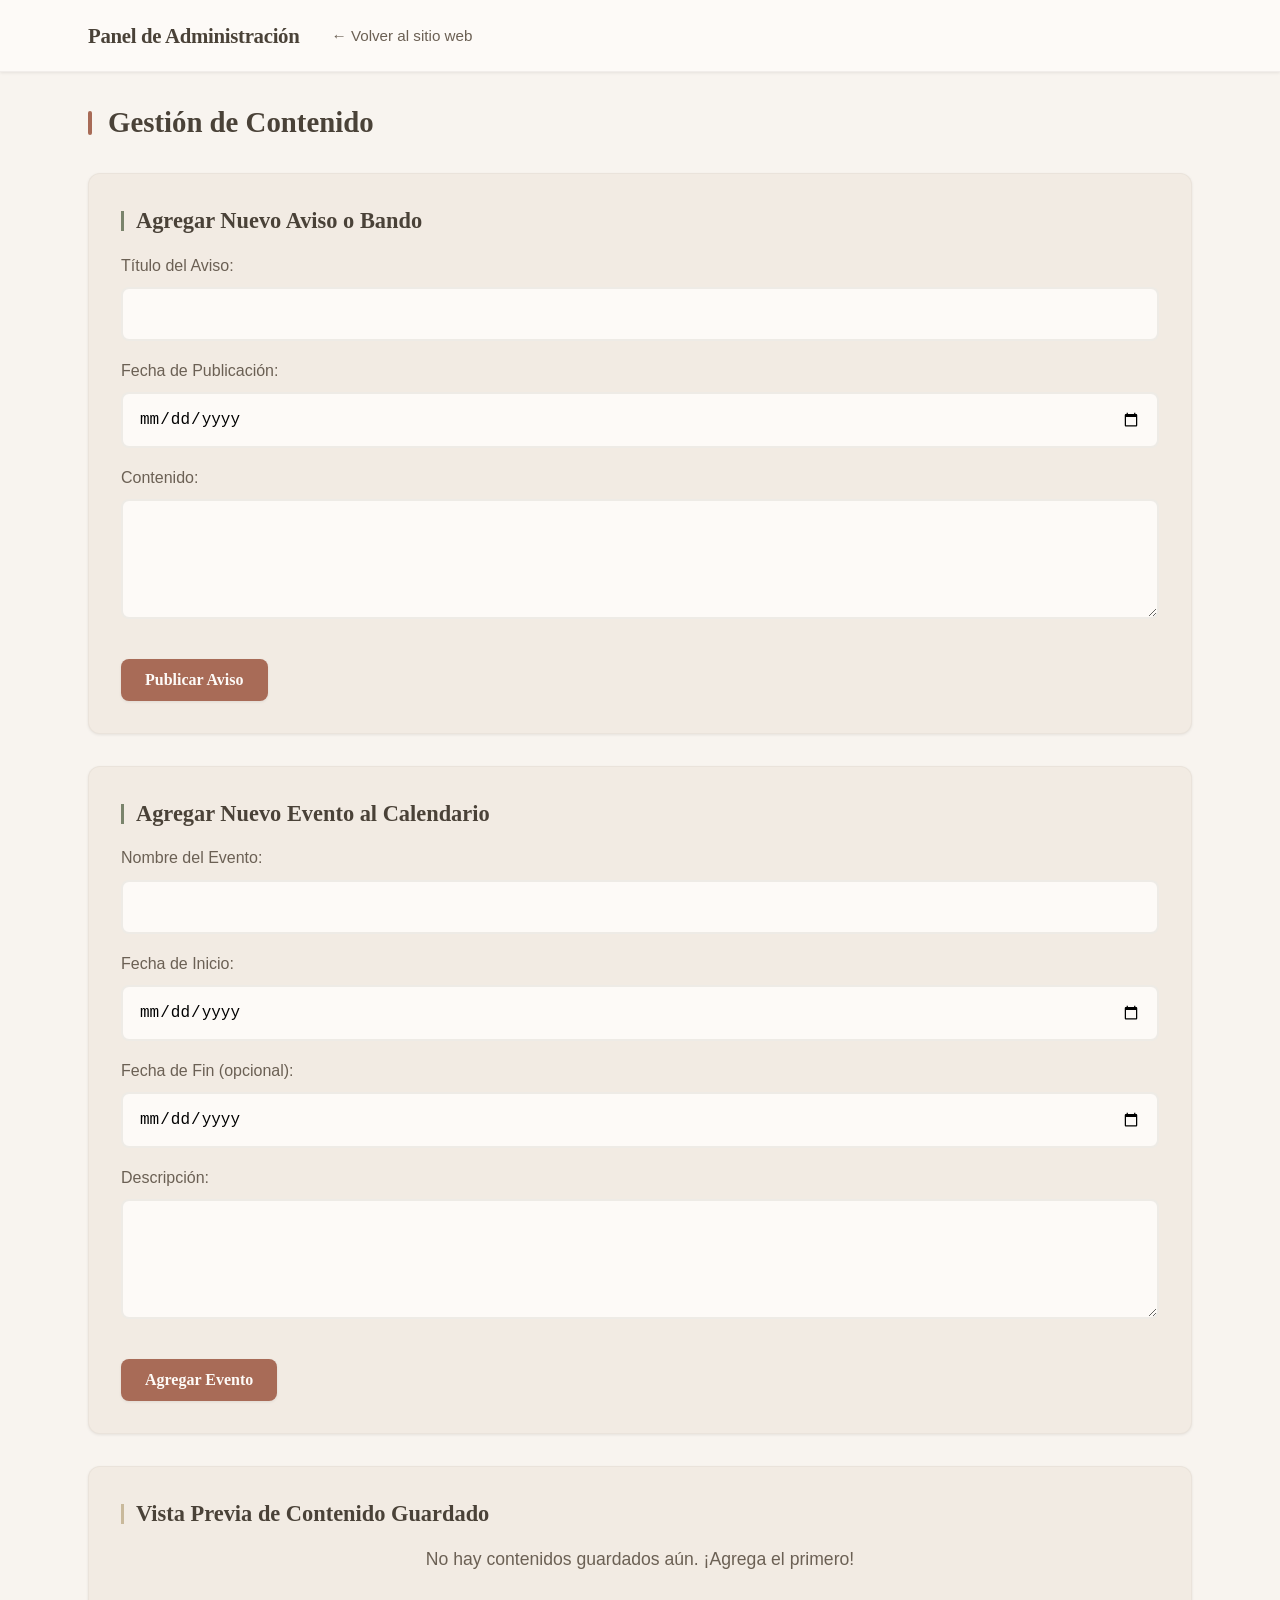
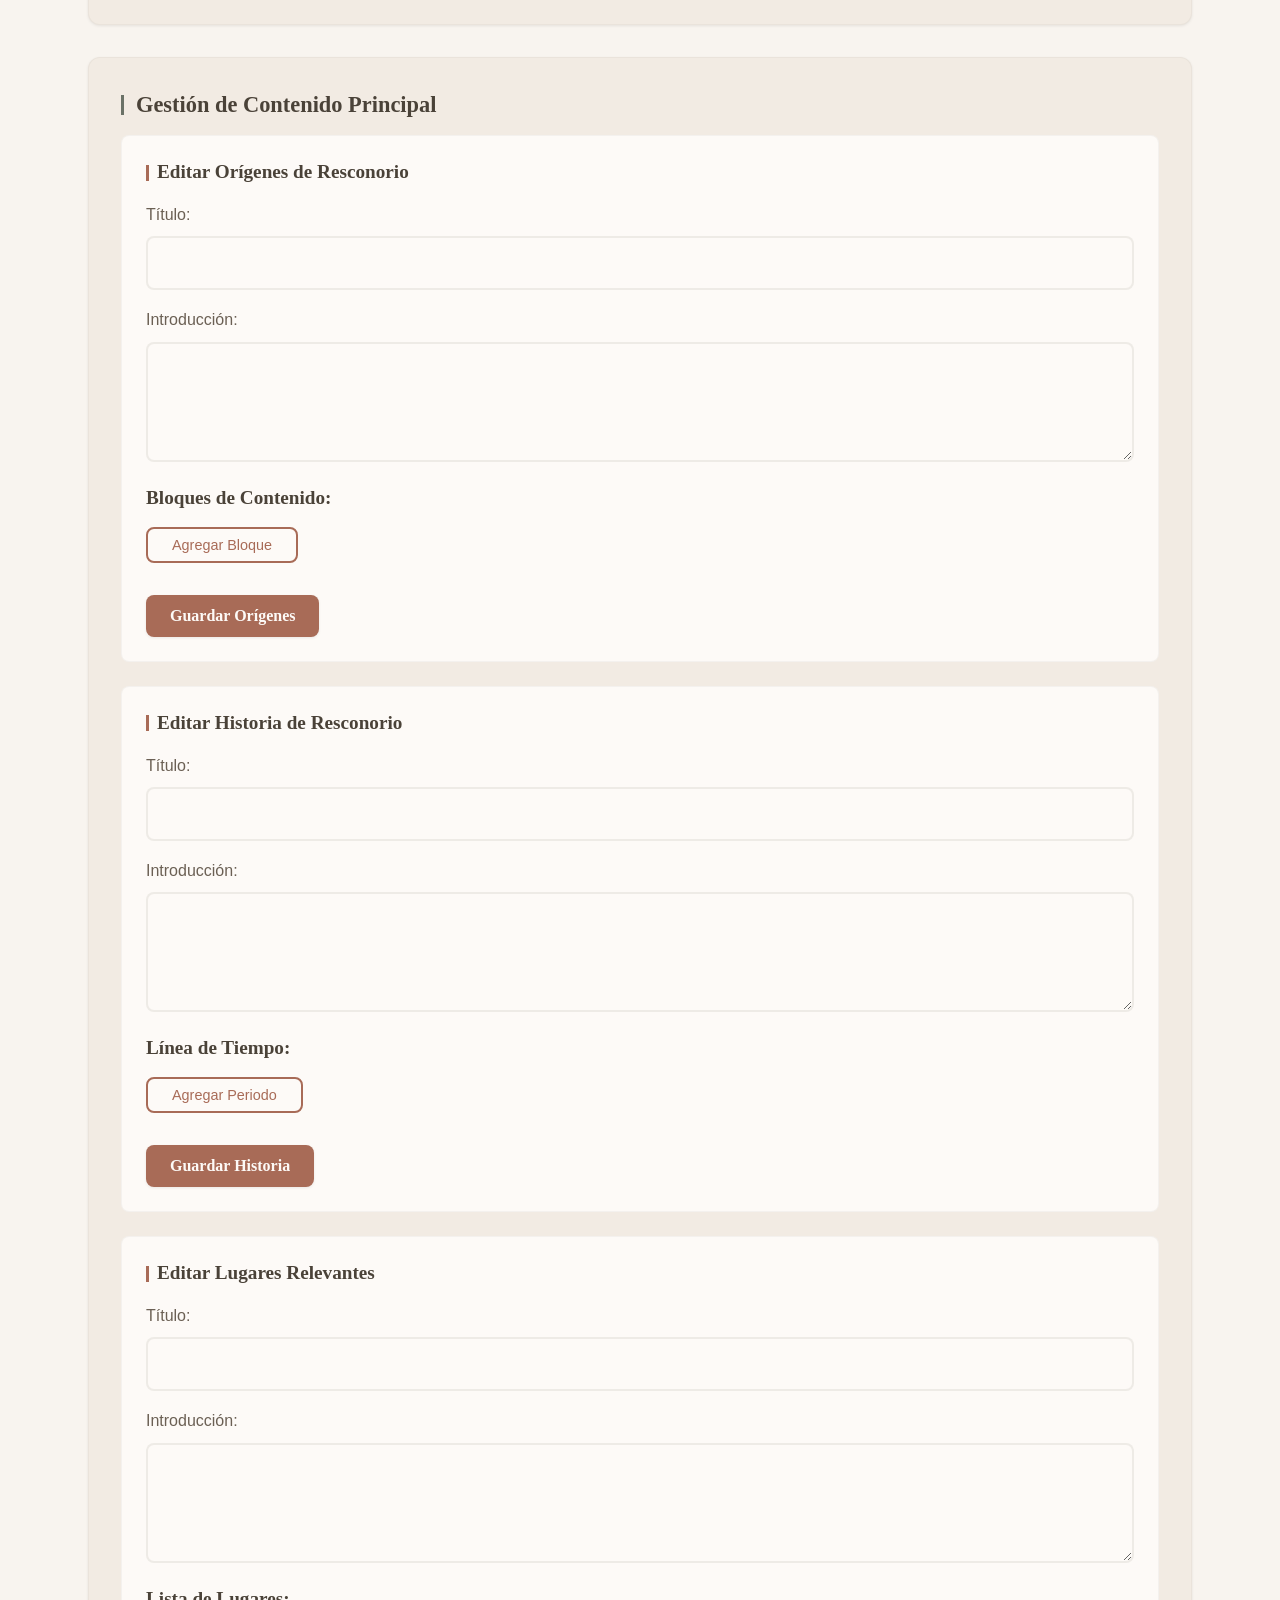
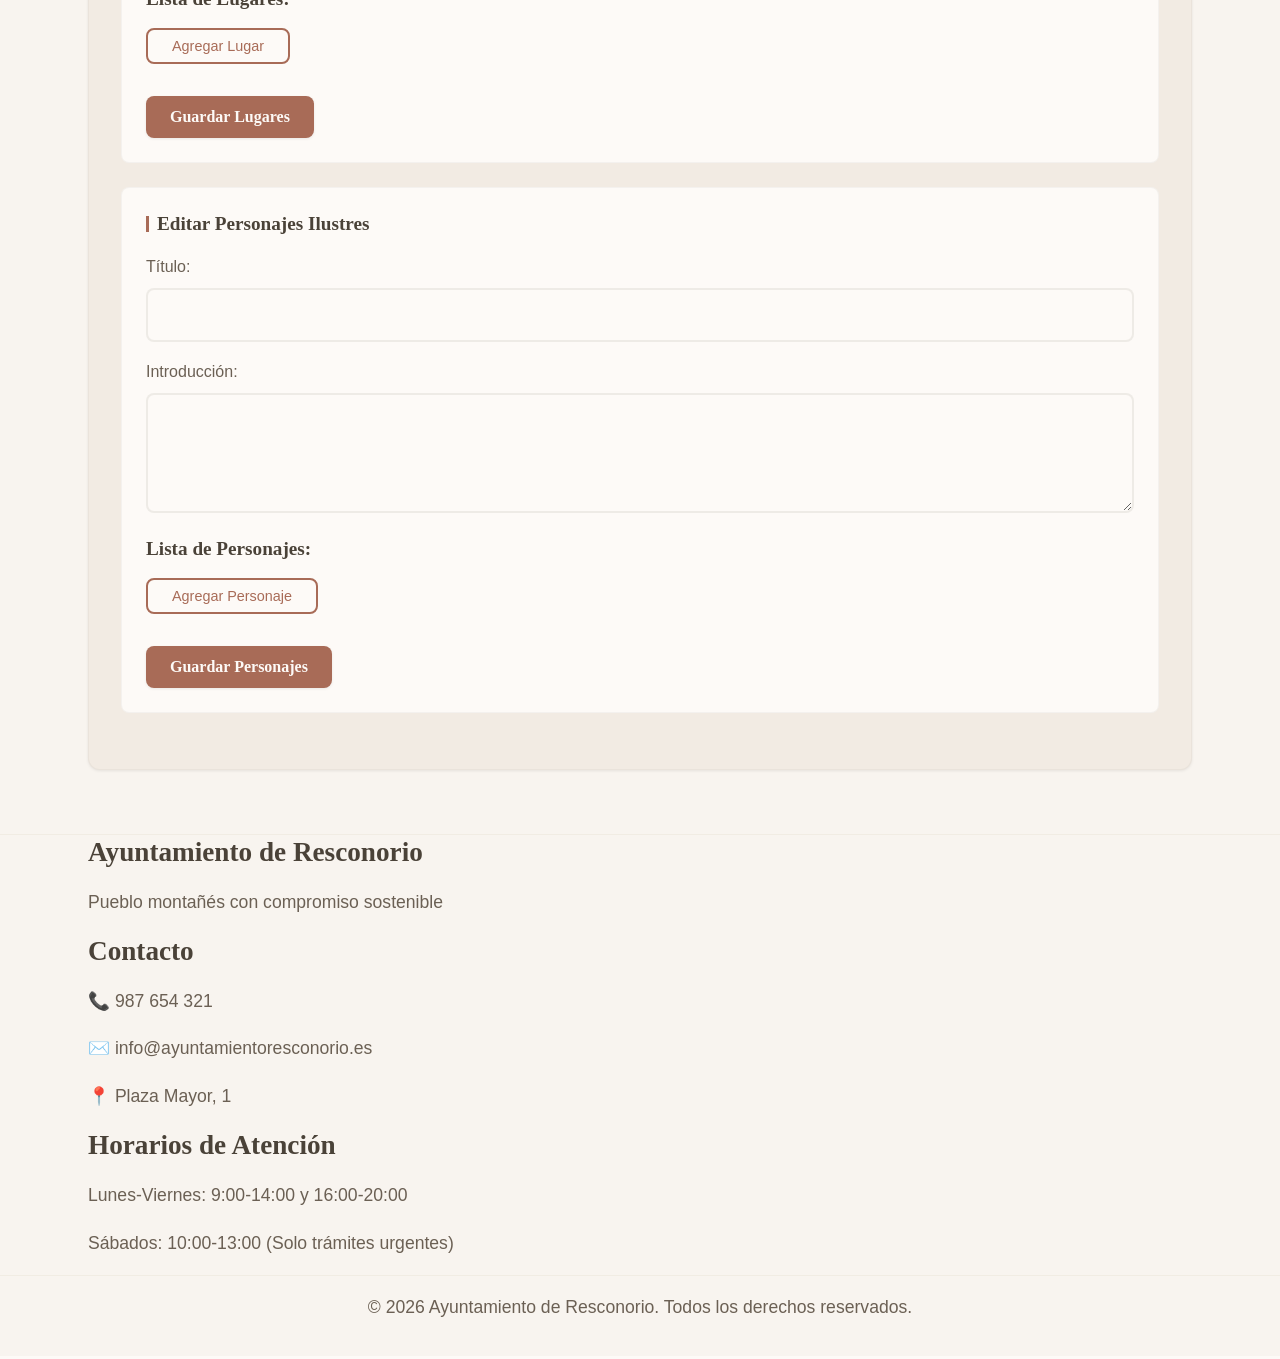
==== admin.html @ 22d9c822 "Initial commit: Resconorio Ayuntamiento website" ====
<!DOCTYPE html>
<html lang="es">
<head>
    <meta charset="UTF-8">
    <meta name="viewport" content="width=device-width, initial-scale=1.0">
    <title>Panel de Administración - Ayuntamiento de Resconorio</title>
    <link rel="stylesheet" href="style.css">
</head>
<body>
    <!-- Header -->
    <header class="site-header">
        <div class="container header-inner">
            <div class="logo">
                <h1>Panel de Administración</h1>
            </div>
            <button class="nav-toggle" aria-label="Abrir menú de navegación" aria-controls="main-nav" aria-expanded="false">
                <span></span>
                <span></span>
                <span></span>
            </button>
            <nav class="main-nav" id="main-nav">
                <ul>
                    <li><a href="index.html">← Volver al sitio web</a></li>
                </ul>
            </nav>
        </div>
    </header>

    <!-- Main Content -->
    <main class="admin-main">
        <div class="container">
            <h2 class="section-title mb-8">Gestión de Contenido</h2>

            <!-- Add Notice Form -->
            <section class="form-section mb-8">
                <h3 class="mb-4">Agregar Nuevo Aviso o Bando</h3>
                <form id="avisoForm" class="space-y-4">
                    <div class="input-group">
                        <label for="avisoTitulo" class="block mb-2 font-medium text-gray-700">Título del Aviso:</label>
                        <input type="text" id="avisoTitulo" name="titulo" required
                               class="w-full px-4 py-2 border border-gray-300 rounded-md focus:outline-none focus:ring-2 focus:ring-primary focus:border-transparent transition-all">
                    </div>
                    <div class="input-group">
                        <label for="avisoFecha" class="block mb-2 font-medium text-gray-700">Fecha de Publicación:</label>
                        <input type="date" id="avisoFecha" name="fecha" required
                               class="w-full px-4 py-2 border border-gray-300 rounded-md focus:outline-none focus:ring-2 focus:ring-primary focus:border-transparent transition-all">
                    </div>
                    <div class="input-group">
                        <label for="avisoContenido" class="block mb-2 font-medium text-gray-700">Contenido:</label>
                        <textarea id="avisoContenido" name="contenido" required
                                  class="w-full px-4 py-2 border border-gray-300 rounded-md focus:outline-none focus:ring-2 focus:ring-primary focus:border-transparent transition-all min-h-[200px] resize-y"></textarea>
                    </div>
                    <button type="submit" class="btn-primary w-full mt-2">Publicar Aviso</button>
                </form>
            </section>

            <!-- Add Event Form -->
            <section class="form-section mb-8">
                <h3 class="mb-4">Agregar Nuevo Evento al Calendario</h3>
                <form id="eventoForm" class="space-y-4">
                    <div class="input-group">
                        <label for="eventoTitulo" class="block mb-2 font-medium text-gray-700">Nombre del Evento:</label>
                        <input type="text" id="eventoTitulo" name="titulo" required
                               class="w-full px-4 py-2 border border-gray-300 rounded-md focus:outline-none focus:ring-2 focus:ring-primary focus:border-transparent transition-all">
                    </div>
                    <div class="grid grid-cols-1 md:grid-cols-2 gap-4">
                        <div class="input-group">
                            <label for="eventoFechaInicio" class="block mb-2 font-medium text-gray-700">Fecha de Inicio:</label>
                            <input type="date" id="eventoFechaInicio" name="fechaInicio" required
                                   class="w-full px-4 py-2 border border-gray-300 rounded-md focus:outline-none focus:ring-2 focus:ring-primary focus:border-transparent transition-all">
                        </div>
                        <div class="input-group">
                            <label for="eventoFechaFin" class="block mb-2 font-medium text-gray-700">Fecha de Fin (opcional):</label>
                            <input type="date" id="eventoFechaFin" name="fechaFin"
                                   class="w-full px-4 py-2 border border-gray-300 rounded-md focus:outline-none focus:ring-2 focus:ring-primary focus:border-transparent transition-all">
                        </div>
                    </div>
                    <div class="input-group">
                        <label for="eventoDescripcion" class="block mb-2 font-medium text-gray-700">Descripción:</label>
                        <textarea id="eventoDescripcion" name="descripcion" required
                                  class="w-full px-4 py-2 border border-gray-300 rounded-md focus:outline-none focus:ring-2 focus:ring-primary focus:border-transparent transition-all min-h-[200px] resize-y"></textarea>
                    </div>
                    <button type="submit" class="btn-primary w-full mt-2">Agregar Evento</button>
                </form>
            </section>

            <!-- Preview Section -->
            <section class="preview-section mb-8">
                <h3 class="mb-4">Vista Previa de Contenido Guardado</h3>
                <div id="preview" class="space-y-4">
                    <p id="emptyState" class="text-center text-gray-500 py-8">No hay contenidos guardados aún. ¡Agrega el primero!</p>
                </div>
            </section>

            <!-- Content Management Sections -->
            <section id="content-management" class="mb-8">
                <h3 class="mb-4">Gestión de Contenido Principal</h3>
                <div class="content-management-section">

                    <!-- Orígenes Section -->
                    <div class="content-subsection space-y-4">
                        <h4 class="font-medium mb-2">Editar Orígenes de Resconorio</h4>
                        <form id="origenesForm" class="space-y-4">
                            <div class="input-group">
                                <label for="origenesTitle" class="block mb-2 font-medium text-gray-700">Título:</label>
                                <input type="text" id="origenesTitle" name="title" required
                                       class="w-full px-4 py-2 border border-gray-300 rounded-md focus:outline-none focus:ring-2 focus:ring-primary focus:border-transparent transition-all">
                            </div>
                            <div class="input-group">
                                <label for="origenesIntro" class="block mb-2 font-medium text-gray-700">Introducción:</label>
                                <textarea id="origenesIntro" name="intro" required
                                          class="w-full px-4 py-2 border border-gray-300 rounded-md focus:outline-none focus:ring-2 focus:ring-primary focus:border-transparent transition-all min-h-[150px] resize-y"></textarea>
                            </div>
                            <div id="origenesBlocks">
                                <div class="mb-4">
                                    <h5 class="font-semibold mb-2">Bloques de Contenido:</h5>
                                    <div id="origenesBlocksContainer" class="space-y-3 border-t pt-3">
                                        <!-- Bloques se agregarán dinámicamente -->
                                    </div>
                                    <button type="button" onclick="addOrigenesBlock()" class="btn-outline px-3 py-1 text-sm">Agregar Bloque</button>
                                </div>
                            </div>
                            <button type="submit" class="btn-primary w-full mt-4">Guardar Orígenes</button>
                        </form>
                    </div>

                    <!-- Historia Section -->
                    <div class="content-subsection space-y-4 mt-8">
                        <h4 class="font-medium mb-2">Editar Historia de Resconorio</h4>
                        <form id="historiaForm" class="space-y-4">
                            <div class="input-group">
                                <label for="historiaTitle" class="block mb-2 font-medium text-gray-700">Título:</label>
                                <input type="text" id="historiaTitle" name="title" required
                                       class="w-full px-4 py-2 border border-gray-300 rounded-md focus:outline-none focus:ring-2 focus:ring-primary focus:border-transparent transition-all">
                            </div>
                            <div class="input-group">
                                <label for="historiaIntro" class="block mb-2 font-medium text-gray-700">Introducción:</label>
                                <textarea id="historiaIntro" name="intro" required
                                          class="w-full px-4 py-2 border border-gray-300 rounded-md focus:outline-none focus:ring-2 focus:ring-primary focus:border-transparent transition-all min-h-[150px] resize-y"></textarea>
                            </div>
                            <div id="historiaTimeline">
                                <div class="mb-4">
                                    <h5 class="font-semibold mb-2">Línea de Tiempo:</h5>
                                    <div id="historiaTimelineContainer" class="space-y-3 border-t pt-3">
                                        <!-- Elementos de tiempo se agregarán dinámicamente -->
                                    </div>
                                    <button type="button" onclick="addHistoriaPeriod()" class="btn-outline px-3 py-1 text-sm">Agregar Periodo</button>
                                </div>
                            </div>
                            <button type="submit" class="btn-primary w-full mt-4">Guardar Historia</button>
                        </form>
                    </div>

                    <!-- Lugares Section -->
                    <div class="content-subsection space-y-4 mt-8">
                        <h4 class="font-medium mb-2">Editar Lugares Relevantes</h4>
                        <form id="lugaresForm" class="space-y-4">
                            <div class="input-group">
                                <label for="lugaresTitle" class="block mb-2 font-medium text-gray-700">Título:</label>
                                <input type="text" id="lugaresTitle" name="title" required
                                       class="w-full px-4 py-2 border border-gray-300 rounded-md focus:outline-none focus:ring-2 focus:ring-primary focus:border-transparent transition-all">
                            </div>
                            <div class="input-group">
                                <label for="lugaresIntro" class="block mb-2 font-medium text-gray-700">Introducción:</label>
                                <textarea id="lugaresIntro" name="intro" required
                                          class="w-full px-4 py-2 border border-gray-300 rounded-md focus:outline-none focus:ring-2 focus:ring-primary focus:border-transparent transition-all min-h-[150px] resize-y"></textarea>
                            </div>
                            <div id="lugaresList">
                                <div class="mb-4">
                                    <h5 class="font-semibold mb-2">Lista de Lugares:</h5>
                                    <div id="lugaresListContainer" class="space-y-3 border-t pt-3">
                                        <!-- Lugares se agregarán dinámicamente -->
                                    </div>
                                    <button type="button" onclick="addLugar()" class="btn-outline px-3 py-1 text-sm">Agregar Lugar</button>
                                </div>
                            </div>
                            <button type="submit" class="btn-primary w-full mt-4">Guardar Lugares</button>
                        </form>
                    </div>

                    <!-- Personajes Section -->
                    <div class="content-subsection space-y-4 mt-8">
                        <h4 class="font-medium mb-2">Editar Personajes Ilustres</h4>
                        <form id="personajesForm" class="space-y-4">
                            <div class="input-group">
                                <label for="personajesTitle" class="block mb-2 font-medium text-gray-700">Título:</label>
                                <input type="text" id="personajesTitle" name="title" required
                                       class="w-full px-4 py-2 border border-gray-300 rounded-md focus:outline-none focus:ring-2 focus:ring-primary focus:border-transparent transition-all">
                            </div>
                            <div class="input-group">
                                <label for="personajesIntro" class="block mb-2 font-medium text-gray-700">Introducción:</label>
                                <textarea id="personajesIntro" name="intro" required
                                          class="w-full px-4 py-2 border border-gray-300 rounded-md focus:outline-none focus:ring-2 focus:ring-primary focus:border-transparent transition-all min-h-[100px] resize-y"></textarea>
                            </div>
                            <div id="personajesList">
                                <div class="mb-4">
                                    <h5 class="font-semibold mb-2">Lista de Personajes:</h5>
                                    <div id="personajesListContainer" class="space-y-3 border-t pt-3">
                                        <!-- Personajes se agregarán dinámicamente -->
                                    </div>
                                    <button type="button" onclick="addPersonaje()" class="btn-outline px-3 py-1 text-sm">Agregar Personaje</button>
                            </div>
                        </div>
                        <button type="submit" class="btn-primary w-full mt-4">Guardar Personajes</button>
                    </form>
                </div>
            </div>
        </section>
        </div>
    </main>

    <!-- Footer -->
    <footer class="site-footer">
        <div class="container footer-content">
            <div class="footer-section">
                <h3>Ayuntamiento de Resconorio</h3>
                <p>Pueblo montañés con compromiso sostenible</p>
            </div>
            <div class="footer-section">
                <h3>Contacto</h3>
                <p>📞 987 654 321</p>
                <p>✉️ info@ayuntamientoresconorio.es</p>
                <p>📍 Plaza Mayor, 1</p>
            </div>
            <div class="footer-section">
                <h3>Horarios de Atención</h3>
                <p>Lunes-Viernes: 9:00-14:00 y 16:00-20:00</p>
                <p>Sábados: 10:00-13:00 (Solo trámites urgentes)</p>
            </div>
        </div>
        <div class="footer-bottom">
            <p>&copy; 2026 Ayuntamiento de Resconorio. Todos los derechos reservados.</p>
        </div>
    </footer>

    <script>
        // Mobile navigation toggle
        document.addEventListener('DOMContentLoaded', function() {
            const navToggle = document.querySelector('.nav-toggle');
            const mainNav = document.getElementById('main-nav');

            navToggle.addEventListener('click', function() {
                const isExpanded = navToggle.getAttribute('aria-expanded') === 'true';
                navToggle.setAttribute('aria-expanded', !isExpanded);
                mainNav.classList.toggle('open');
            });

            // Close mobile menu when clicking a link
            const navLinks = document.querySelectorAll('.main-nav li a');
            navLinks.forEach(link => {
                link.addEventListener('click', function() {
                    if (window.innerWidth <= 768) {
                        navToggle.setAttribute('aria-expanded', 'false');
                        mainNav.classList.remove('open');
                    }
                });
            });
        });

        // Storage keys
        const AVISOS_KEY = 'resconorio_avisos';
        const EVENTOS_KEY = 'resconorio_eventos';

        // Load data from localStorage on page load
        document.addEventListener('DOMContentLoaded', function() {
            loadAvisos();
            loadEventos();
        });

        // Avisos Form Submission
        document.getElementById('avisoForm').addEventListener('submit', function(e) {
            e.preventDefault();
            const titulo = document.getElementById('avisoTitulo').value.trim();
            const fecha = document.getElementById('avisoFecha').value;
            const contenido = document.getElementById('avisoContenido').value.trim();

            if (!titulo || !fecha || !contenido) {
                alert('Por favor, complete todos los campos');
                return;
            }

            const avisos = JSON.parse(localStorage.getItem(AVISOS_KEY) || '[]');
            const nuevoAviso = {
                id: Date.now(),
                titulo: titulo,
                fecha: fecha,
                contenido: contenido
            };

            avisos.push(nuevoAviso);
            localStorage.setItem(AVISOS_KEY, JSON.stringify(avisos));

            // Reset form and update preview
            this.reset();
            loadAvisos();
            showSuccess('Aviso publicado correctamente');
        });

        // Eventos Form Submission
        document.getElementById('eventoForm').addEventListener('submit', function(e) {
            e.preventDefault();
            const titulo = document.getElementById('eventoTitulo').value.trim();
            const fechaInicio = document.getElementById('eventoFechaInicio').value;
            const fechaFin = document.getElementById('eventoFechaFin').value;
            const descripcion = document.getElementById('eventoDescripcion').value.trim();

            if (!titulo || !fechaInicio || !descripcion) {
                alert('Por favor, complete los campos obligatorios');
                return;
            }

            const eventos = JSON.parse(localStorage.getItem(EVENTOS_KEY) || '[]');
            const nuevoEvento = {
                id: Date.now(),
                titulo: titulo,
                fechaInicio: fechaInicio,
                fechaFin: fechaFin || null,
                descripcion: descripcion
            };

            eventos.push(nuevoEvento);
            localStorage.setItem(EVENTOS_KEY, JSON.stringify(eventos));

            // Reset form and update preview
            this.reset();
            loadEventos();
            showSuccess('Evento agregado correctamente');
        });

        // Load and display avisos
        function loadAvisos() {
            const avisos = JSON.parse(localStorage.getItem(AVISOS_KEY) || '[]');
            const previewDiv = document.getElementById('preview');

            // Clear existing avisos section (but keep events)
            const existingAvisos = previewDiv.querySelectorAll('.aviso-section');
            existingAvisos.forEach(el => el.remove());

            if (avisos.length === 0) {
                const emptyState = previewDiv.querySelector('#emptyState');
                if (emptyState) emptyState.style.display = 'block';
                return;
            }

            // Hide empty state if there are avisos
            const emptyState = previewDiv.querySelector('#emptyState');
            if (emptyState) emptyState.style.display = 'none';

            // Create avisos section if it doesn't exist
            let avisoSection = previewDiv.querySelector('.aviso-section');
            if (!avisoSection) {
                avisoSection = document.createElement('div');
                avisoSection.className = 'aviso-section';
                avisoSection.innerHTML = '<h3 class="mb-4">Avisos Municipales</h3>';
                previewDiv.insertBefore(avisoSection, previewDiv.firstChild);
            }

            // Add each aviso
            avisos.forEach(aviso => {
                const avisoElement = document.createElement('div');
                avisoElement.className = 'aviso-card p-4 border rounded-lg mb-4';
                avisoElement.innerHTML = `
                    <h4 class="font-semibold mb-2">${aviso.titulo}</h4>
                    <p class="text-sm text-gray-500 mb-2"><em>${new Date(aviso.fecha).toLocaleDateString('es-ES')}</em></p>
                    <p class="text-gray-700 mb-3">${aviso.contenido}</p>
                    <button class="btn-outline px-3 py-1 text-sm" onclick="deleteAviso(${aviso.id})">Eliminar</button>
                `;
                avisoSection.appendChild(avisoElement);
            });
        }

        // Load and display eventos
        function loadEventos() {
            const eventos = JSON.parse(localStorage.getItem(EVENTOS_KEY) || '[]');
            const previewDiv = document.getElementById('preview');

            // Clear existing eventos section (but keep avisos)
            const existingEventos = previewDiv.querySelectorAll('.evento-section');
            existingEventos.forEach(el => el.remove());

            if (eventos.length === 0) {
                // Only show empty state if no avisos either
                const avisos = JSON.parse(localStorage.getItem(AVISOS_KEY) || '[]');
                if (avisos.length === 0) {
                    const emptyState = previewDiv.querySelector('#emptyState');
                    if (emptyState) emptyState.style.display = 'block';
                }
                return;
            }

            // Hide empty state if there are eventos
            const emptyState = previewDiv.querySelector('#emptyState');
            if (emptyState) emptyState.style.display = 'none';

            // Create eventos section
            let eventoSection = previewDiv.querySelector('.evento-section');
            if (!eventoSection) {
                eventoSection = document.createElement('div');
                eventoSection.className = 'evento-section';
                eventoSection.innerHTML = '<h3 class="mb-4">Eventos del Calendario</h3>';
                previewDiv.appendChild(eventoSection);
            }

            // Add each evento
            eventos.forEach(evento => {
                const fechaFinTexto = evento.fechaFin
                    ? ` al ${new Date(evento.fechaFin).toLocaleDateString('es-ES')}`
                    : '';
                const fechaInicioTexto = new Date(evento.fechaInicio).toLocaleDateString('es-ES');

                const eventoElement = document.createElement('div');
                eventoElement.className = 'evento-card p-4 border rounded-lg mb-4';
                eventoElement.innerHTML = `
                    <h4 class="font-semibold mb-2">${evento.titulo}</h4>
                    <p class="text-sm text-gray-500 mb-2"><strong>Fecha:</strong> ${fechaInicioTexto}${fechaFinTexto}</p>
                    <p class="text-gray-700 mb-3">${evento.descripcion}</p>
                    <button class="btn-outline px-3 py-1 text-sm" onclick="deleteEvento(${evento.id})">Eliminar</button>
                `;
                eventoSection.appendChild(eventoElement);
            });
        }

        // Delete functions
        window.deleteAviso = function(id) {
            if (!confirm('¿Está seguro de eliminar este aviso?')) return;
            const avisos = JSON.parse(localStorage.getItem(AVISOS_KEY) || '[]');
            const filtered = avisos.filter(aviso => aviso.id !== id);
            localStorage.setItem(AVISOS_KEY, JSON.stringify(filtered));
            loadAvisos();
            showSuccess('Aviso eliminado');
        };

        window.deleteEvento = function(id) {
            if (!confirm('¿Está seguro de eliminar este evento?')) return;
            const eventos = JSON.parse(localStorage.getItem(EVENTOS_KEY) || '[]');
            const filtered = eventos.filter(evento => evento.id !== id);
            localStorage.setItem(EVENTOS_KEY, JSON.stringify(filtered));
            loadEventos();
            showSuccess('Evento eliminado');
        };

        // Show success message
        function showSuccess(message) {
            // Remove any existing success message
            const existingMsg = document.querySelector('.success-message');
            if (existingMsg) existingMsg.remove();

            const successMsg = document.createElement('div');
            successMsg.className = 'success-message px-4 py-2 mb-4 rounded-lg';
            successMsg.textContent = message;
            successMsg.style.backgroundColor = '#10b981'; // success color
            successMsg.style.color = 'white';

            document.querySelector('.admin-main .container').insertBefore(successMsg, document.querySelector('.admin-main .container').firstChild);

            // Fade in
            requestAnimationFrame(() => {
                successMsg.style.opacity = '1';
            });

            // Remove after 3 seconds
            setTimeout(() => {
                successMsg.style.opacity = '0';
                setTimeout(() => {
                    if (successMsg.parentNode) {
                        successMsg.parentNode.removeChild(successMsg);
                    }
                }, 300);
            }, 3000);
        }

        // Content Management Functions
        let contentData = {};

        // Load content from db.json on page load
        document.addEventListener('DOMContentLoaded', function() {
            loadAvisos();
            loadEventos();
            loadContentData(); // This now checks localStorage first
            loadContentForms();
        });

        // Load content data - check localStorage first, then fall back to db.json
        async function loadContentData() {
            try {
                // Check localStorage first for saved customizations
                const savedData = localStorage.getItem('resconorio_content');
                if (savedData) {
                    contentData = JSON.parse(savedData);
                    return;
                }

                // If nothing in localStorage, fetch from db.json
                const response = await fetch('db.json');
                contentData = await response.json();
            } catch (error) {
                console.error('Error loading content data:', error);
                // Fallback to default content if both fail
                contentData = {
                    origenes: {
                        title: "Orígenes de Resconorio",
                        intro: "Descubre el nacimiento y los primeros asentamientos que darían origen a nuestro querido pueblo montañés.",
                        blocks: []
                    },
                    historia: {
                        title: "Historia de Resconorio",
                        intro: "Un recorrido por los acontecimientos más significativos que han forjado la identidad de nuestro pueblo a lo largo de los siglos.",
                        timeline: []
                    },
                    lugares: {
                        title: "Lugares Relevantes de Resconorio",
                        intro: "Descubre los sitios más emblemáticos, naturales e históricos que hacen únicos a nuestros paisajes y patrimonio.",
                        places: []
                    },
                    personajes: {
                        title: "Personajes Ilustres de Resconorio",
                        intro: "Conoce a las mujeres y hombres que han dejado huella en Resconorio a través de sus acciones, creaciones o liderazgo.",
                        people: []
                    }
                };
            }
        }

        // Load content into forms
        function loadContentForms() {
            loadOrigenesForm();
            loadHistoriaForm();
            loadLugaresForm();
            loadPersonajesForm();
        }

        // Orígenes Form Functions
        function loadOrigenesForm() {
            const data = contentData.origenes || {};
            document.getElementById('origenesTitle').value = data.title || '';
            document.getElementById('origenesIntro').value = data.intro || '';

            const container = document.getElementById('origenesBlocksContainer');
            container.innerHTML = '';

            (data.blocks || []).forEach((block, index) => {
                addOrigenesBlock(index, block.title, block.content);
            });
        }

        function addOrigenesBlock(index = null, title = '', content = '') {
            const container = document.getElementById('origenesBlocksContainer');
            const blockIndex = index !== null ? index : container.children.length;

            const blockDiv = document.createElement('div');
            blockDiv.className = 'space-y-2 border rounded p-3';
            blockDiv.innerHTML = `
                <div class="flex justify-between items-start">
                    <div>
                        <label for="origenesTitle_${blockIndex}" class="block mb-1 font-medium text-gray-700">Título del Bloque:</label>
                        <input type="text" id="origenesTitle_${blockIndex}" name="origenesTitle[]"
                               class="w-full px-3 py-1 border border-gray-300 rounded-md focus:outline-none focus:ring-2 focus:ring-primary focus:border-transparent">
                    </div>
                    <button type="button" onclick="removeOrigenesBlock(this)" class="text-red-500 hover:text-red-700">×</button>
                </div>
                <div>
                    <label for="origenesContent_${blockIndex}" class="block mb-1 font-medium text-gray-700">Contenido:</label>
                    <textarea id="origenesContent_${blockIndex}" name="origenesContent[]"
                              class="w-full px-3 py-1 border border-gray-300 rounded-md focus:outline-none focus:ring-2 focus:ring-primary focus:border-transparent min-h-[80px] resize-y">${content}</textarea>
                </div>
            `;

            container.appendChild(blockDiv);
        }

        function removeOrigenesBlock(button) {
            button.parentElement.parentElement.remove();
        }

        // Historia Form Functions
        function loadHistoriaForm() {
            const data = contentData.historia || {};
            document.getElementById('historiaTitle').value = data.title || '';
            document.getElementById('historiaIntro').value = data.intro || '';

            const container = document.getElementById('historiaTimelineContainer');
            container.innerHTML = '';

            (data.timeline || []).forEach((period, index) => {
                addHistoriaPeriod(index, period.period, period.content);
            });
        }

        function addHistoriaPeriod(index = null, period = '', content = '') {
            const container = document.getElementById('historiaTimelineContainer');
            const periodIndex = index !== null ? index : container.children.length;

            const periodDiv = document.createElement('div');
            periodDiv.className = 'space-y-2 border rounded p-3';
            periodDiv.innerHTML = `
                <div class="flex justify-between items-start">
                    <div>
                        <label for="historiaPeriod_${periodIndex}" class="block mb-1 font-medium text-gray-700">Periodo:</label>
                        <input type="text" id="historiaPeriod_${periodIndex}" name="historiaPeriod[]"
                               class="w-full px-3 py-1 border border-gray-300 rounded-md focus:outline-none focus:ring-2 focus:ring-primary focus:border-transparent">
                    </div>
                    <button type="button" onclick="removeHistoriaPeriod(this)" class="text-red-500 hover:text-red-700">×</button>
                </div>
                <div>
                    <label for="historiaContent_${periodIndex}" class="block mb-1 font-medium text-gray-700">Contenido:</label>
                    <textarea id="historiaContent_${periodIndex}" name="historiaContent[]"
                              class="w-full px-3 py-1 border border-gray-300 rounded-md focus:outline-none focus:ring-2 focus:ring-primary focus:border-transparent min-h-[80px] resize-y">${content}</textarea>
                </div>
            `;

            container.appendChild(periodDiv);
        }

        function removeHistoriaPeriod(button) {
            button.parentElement.parentElement.remove();
        }

        // Lugares Form Functions
        function loadLugaresForm() {
            const data = contentData.lugares || {};
            document.getElementById('lugaresTitle').value = data.title || '';
            document.getElementById('lugaresIntro').value = data.intro || '';

            const container = document.getElementById('lugaresListContainer');
            container.innerHTML = '';

            (data.places || []).forEach((lugar, index) => {
                addLugar(index, lugar.icon, lugar.title, lugar.description);
            });
        }

        function addLugar(index = null, icon = '', title = '', description = '') {
            const container = document.getElementById('lugaresListContainer');
            const lugarIndex = index !== null ? index : container.children.length;

            const lugarDiv = document.createElement('div');
            lugarDiv.className = 'space-y-2 border rounded p-3';
            lugarDiv.innerHTML = `
                <div class="flex justify-between items-start">
                    <div>
                        <label for="lugaresIcon_${lugarIndex}" class="block mb-1 font-medium text-gray-700">Icono (emoji):</label>
                        <input type="text" id="lugaresIcon_${lugarIndex}" name="lugaresIcon[]"
                               class="w-full px-3 py-1 border border-gray-300 rounded-md focus:outline-none focus:ring-2 focus:ring-primary focus:border-transparent" value="${icon}" maxlength="2">
                    </div>
                    <button type="button" onclick="removeLugar(this)" class="text-red-500 hover:text-red-700">×</button>
                </div>
                <div>
                    <label for="lugaresTitle_${lugarIndex}" class="block mb-1 font-medium text-gray-700">Nombre del Lugar:</label>
                    <input type="text" id="lugaresTitle_${lugarIndex}" name="lugaresTitle[]"
                           class="w-full px-3 py-1 border border-gray-300 rounded-md focus:outline-none focus:ring-2 focus:ring-primary focus:border-transparent" value="${title}">
                </div>
                <div>
                    <label for="lugaresDescription_${lugarIndex}" class="block mb-1 font-medium text-gray-700">Descripción:</label>
                    <textarea id="lugaresDescription_${lugarIndex}" name="lugaresDescription[]"
                              class="w-full px-3 py-1 border border-gray-300 rounded-md focus:outline-none focus:ring-2 focus:ring-primary focus:border-transparent min-h-[80px] resize-y">${description}</textarea>
                </div>
            `;

            container.appendChild(lugarDiv);
        }

        function removeLugar(button) {
            button.parentElement.parentElement.remove();
        }

        // Personajes Form Functions
        function loadPersonajesForm() {
            const data = contentData.personajes || {};
            document.getElementById('personajesTitle').value = data.title || '';
            document.getElementById('personajesIntro').value = data.intro || '';

            const container = document.getElementById('personajesListContainer');
            container.innerHTML = '';

            (data.people || []).forEach((personaje, index) => {
                addPersonaje(index, personaje.name, personaje.description);
            });
        }

        function addPersonaje(index = null, name = '', description = '') {
            const container = document.getElementById('personajesListContainer');
            const personajeIndex = index !== null ? index : container.children.length;

            const personajeDiv = document.createElement('div');
            personajeDiv.className = 'space-y-2 border rounded p-3';
            personajeDiv.innerHTML = `
                <div class="flex justify-between items-start">
                    <div>
                        <label for="personajesName_${personajeIndex}" class="block mb-1 font-medium text-gray-700">Nombre del Personaje:</label>
                        <input type="text" id="personajesName_${personajeIndex}" name="personajesName[]"
                               class="w-full px-3 py-1 border border-gray-300 rounded-md focus:outline-none focus:ring-2 focus:ring-primary focus:border-transparent" value="${name}">
                    </div>
                    <button type="button" onclick="removePersonaje(this)" class="text-red-500 hover:text-red-700">×</button>
                </div>
                <div>
                    <label for="personajesDescription_${personajeIndex}" class="block mb-1 font-medium text-gray-700">Descripción / Logros:</label>
                    <textarea id="personajesDescription_${personajeIndex}" name="personajesDescription[]"
                              class="w-full px-3 py-1 border border-gray-300 rounded-md focus:outline-none focus:ring-2 focus:ring-primary focus:border-transparent min-h-[80px] resize-y">${description}</textarea>
                </div>
            `;

            container.appendChild(personajeDiv);
        }

        function removePersonaje(button) {
            button.parentElement.parentElement.remove();
        }

        // Form Submit Handlers
        document.getElementById('origenesForm').addEventListener('submit', function(e) {
            e.preventDefault();

            const title = document.getElementById('origenesTitle').value.trim();
            const intro = document.getElementById('origenesIntro').value.trim();

            if (!title || !intro) {
                alert('Por favor, complete el título y la introducción');
                return;
            }

            const blocks = [];
            const titleInputs = document.querySelectorAll('[name="origenesTitle[]"]');
            const contentInputs = document.querySelectorAll('[name="origenesContent[]"]');

            titleInputs.forEach((titleInput, index) => {
                const title = titleInput.value.trim();
                const content = contentInputs[index] ? contentInputs[index].value.trim() : '';

                if (title) {
                    blocks.push({
                        titulo: title,
                        contenido: content
                    });
                }
            });

            if (blocks.length === 0) {
                alert('Por favor, agregue al menos un bloque de contenido');
                return;
            }

            // Update contentData
            contentData.origenes = {
                title: title,
                intro: intro,
                blocks: blocks
            };

            // Save to db.json
            saveContentData()
                .then(() => {
                    showSuccess('Orígenes guardados correctamente');
                })
                .catch(error => {
                    console.error('Error saving content:', error);
                    showSuccess('Error al guardar los orígenes');
                });
        });

        document.getElementById('historiaForm').addEventListener('submit', function(e) {
            e.preventDefault();

            const title = document.getElementById('historiaTitle').value.trim();
            const intro = document.getElementById('historiaIntro').value.trim();

            if (!title || !intro) {
                alert('Por favor, complete el título y la introducción');
                return;
            }

            const timeline = [];
            const periodInputs = document.querySelectorAll('[name="historiaPeriod[]"]');
            const contentInputs = document.querySelectorAll('[name="historiaContent[]"]');

            periodInputs.forEach((periodInput, index) => {
                const period = periodInput.value.trim();
                const content = contentInputs[index] ? contentInputs[index].value.trim() : '';

                if (period) {
                    timeline.push({
                        periodo: period,
                        contenido: content
                    });
                }
            });

            if (timeline.length === 0) {
                alert('Por favor, agregue al menos un periodo histórico');
                return;
            }

            // Update contentData
            contentData.historia = {
                title: title,
                intro: intro,
                timeline: timeline
            };

            // Save to db.json
            saveContentData()
                .then(() => {
                    showSuccess('Historia guardada correctamente');
                })
                .catch(error => {
                    console.error('Error saving content:', error);
                    showSuccess('Error al guardar la historia');
                });
        });

        document.getElementById('lugaresForm').addEventListener('submit', function(e) {
            e.preventDefault();

            const title = document.getElementById('lugaresTitle').value.trim();
            const intro = document.getElementById('lugaresIntro').value.trim();

            if (!title || !intro) {
                alert('Por favor, complete el título y la introducción');
                return;
            }

            const places = [];
            const iconInputs = document.querySelectorAll('[name="lugaresIcon[]"]');
            const titleInputs = document.querySelectorAll('[name="lugaresTitle[]"]');
            const descriptionInputs = document.querySelectorAll('[name="lugaresDescription[]"]');

            iconInputs.forEach((iconInput, index) => {
                const icon = iconInput.value.trim() || '📍';
                const title = titleInputs[index] ? titleInputs[index].value.trim() : '';
                const description = descriptionInputs[index] ? descriptionInputs[index].value.trim() : '';

                if (title) {
                    places.push({
                        icon: icon,
                        titulo: title,
                        descripcion: description
                    });
                }
            });

            if (places.length === 0) {
                alert('Por favor, agregue al menos un lugar');
                return;
            }

            // Update contentData
            contentData.lugares = {
                title: title,
                intro: intro,
                lugares: places
            };

            // Save to db.json
            saveContentData()
                .then(() => {
                    showSuccess('Lugares guardados correctamente');
                })
                .catch(error => {
                    console.error('Error saving content:', error);
                    showSuccess('Error al guardar los lugares');
                });
        });

        document.getElementById('personajesForm').addEventListener('submit', function(e) {
            e.preventDefault();

            const title = document.getElementById('personajesTitle').value.trim();
            const intro = document.getElementById('personajesIntro').value.trim();

            if (!title || !intro) {
                alert('Por favor, complete el título y la introducción');
                return;
            }

            const people = [];
            const nameInputs = document.querySelectorAll('[name="personajesName[]"]');
            const descriptionInputs = document.querySelectorAll('[name="personajesDescription[]"]');

            nameInputs.forEach((nameInput, index) => {
                const name = nameInput.value.trim();
                const description = descriptionInputs[index] ? descriptionInputs[index].value.trim() : '';

                if (name) {
                    people.push({
                        nombre: name,
                        descripcion: description
                    });
                }
            });

            if (people.length === 0) {
                alert('Por favor, agregue al menos un personaje');
                return;
            }

            // Update contentData
            contentData.personajes = {
                title: title,
                intro: intro,
                personas: people
            };

            // Save to db.json
            saveContentData()
                .then(() => {
                    showSuccess('Personajes guardados correctamente');
                })
                .catch(error => {
                    console.error('Error saving content:', error);
                    showSuccess('Error al guardar los personajes');
                });
        });

        // Save content data to localStorage (simulating db.json update)
        async function saveContentData() {
            // In a real application, this would send data to a backend API to update db.json
            // For this demo, we'll save to localStorage which is checked by loadContentData

            try {
                // Simulate API call to save data
                await new Promise(resolve => setTimeout(resolve, 500));

                // Save to localStorage for persistence
                localStorage.setItem('resconorio_content', JSON.stringify(contentData));

                // Also update the actual db.json file by fetching it and updating it
                // Note: In a real browser environment, we can't actually write to files on the server
                // This would require a backend API endpoint. For demo purposes, we're just using localStorage.

                console.log('Content saved to localStorage:', contentData);
                return true;
            } catch (error) {
                throw error;
            }
        }

        // Load saved data from localStorage if available
        function loadSavedContentFromStorage() {
            try {
                const savedData = localStorage.getItem('resconorio_content');
                if (savedData) {
                    contentData = JSON.parse(savedData);
                }
            } catch (error) {
                console.error('Error loading saved content from storage:', error);
            }
        }
    </script>
</body>
</html>
---- style.css ----
/* Soft, Warm Mountain Town Color Palette - Low Contrast for Comfort */
:root {
  /* Backgrounds - very soft, warm off-whites */
  --background-primary: #fdfaf7;      /* Warmest white - paper-like */
  --background-secondary: #f8f4ef;    /* Slightly warmer for sections */
  --background-tertiary: #f2ebe3;     /* For cards and elevated elements */

  /* Text Colors - soft, warm darks (avoiding harsh black) */
  --text-primary: #4a4238;            /* Warm dark brown - softer than black */
  --text-secondary: #6b6054;          /* Medium warm gray */
  --text-muted: #8a8075;              /* Soft warm gray for less important text */

  /* Accent Colors - muted, earthy tones */
  --accent-terracotta: #a86b57;       /* Muted terracotta - not bright */
  --accent-sage: #7a846c;             /* Soft sage green */
  --accent-slate: #6b7267;            /* Warm slate blue-gray */
  --accent-warm: #c9b99b;             /* Warm beige/sandstone */

  /* Typography */
  --font-serif: 'Merriweather', 'Playfair Display', Georgia, 'Times New Roman', serif;
  --font-sans: 'Source Sans Pro', 'Helvetica Neue', Arial, sans-serif;

  /* Spacing */
  --space-xxs: 0.25rem;
  --space-xs: 0.5rem;
  --space-sm: 0.75rem;
  --space-md: 1rem;
  --space-lg: 1.5rem;
  --space-xl: 2rem;
  --space-xxl: 3rem;

  /* Border radius */
  --radius-sm: 0.375rem;
  --radius-md: 0.5rem;
  --radius-lg: 0.75rem;
  --radius-circle: 50%;

  /* Shadows - very subtle */
  --shadow-subtle: 0 1px 3px rgba(0, 0, 0, 0.08);
  --shadow-soft: 0 4px 8px rgba(0, 0, 0, 0.06);
  --shadow-medium: 0 6px 12px rgba(0, 0, 0, 0.08);

  /* Transitions */
  --transition: 0.3s cubic-bezier(0.4, 0, 0.2, 1);

  /* Max width */
  --max-width: 1200px;
}

/* Reset with text overflow protection */

/* Admin Panel Improvements */
.admin-main {
  background-color: var(--background-secondary);
  min-height: calc(100vh - 72px); /* Account for header height */
  padding: var(--space-xl) 0;
}

.section-title {
  font-size: 1.8rem;
  font-weight: 600;
  color: var(--text-primary);
  margin-bottom: var(--space-lg);
  display: flex;
  align-items: center;
  gap: var(--space-md);
}

.section-title::before {
  content: "";
  width: 4px;
  height: 24px;
  background-color: var(--accent-terracotta);
  border-radius: var(--radius-sm);
}

.mb-8 {
  margin-bottom: var(--space-xl) !important;
}

.mb-4 {
  margin-bottom: var(--space-md) !important;
}

.space-y-4 > * + * {
  margin-top: var(--space-md) !important;
}

.space-y-8 > * + * {
  margin-top: var(--space-lg) !important;
}

/* Form improvements */
.form-section {
  background-color: var(--background-tertiary);
  border-radius: var(--radius-lg);
  padding: var(--space-xl);
  box-shadow: var(--shadow-subtle);
  border: 1px solid rgba(107, 96, 84, 0.06);
}

.form-section h3 {
  font-size: 1.4rem;
  font-weight: 600;
  color: var(--text-primary);
  margin-bottom: var(--space-lg);
  display: flex;
  align-items: center;
  gap: var(--space-sm);
}

.form-section h3::before {
  content: "";
  width: 3px;
  height: 20px;
  background-color: var(--accent-sage);
  border-radius: var(--radius-xs);
}

.input-group {
  margin-bottom: var(--space-md);
}

.input-group label {
  display: block;
  font-weight: 500;
  margin-bottom: var(--space-xs);
  color: var(--text-secondary);
}

.input-group input,
.input-group textarea,
.input-group select {
  width: 100%;
  padding: var(--space-md);
  border: 2px solid rgba(107, 96, 84, 0.1);
  border-radius: var(--radius-md);
  font-size: 1rem;
  transition: all 0.3s ease;
  background-color: var(--background-primary);
}

.input-group input:focus,
.input-group textarea:focus,
.input-group select:focus {
  outline: none;
  border-color: var(--accent-terracotta);
  box-shadow: 0 0 0 3px rgba(168, 107, 87, 0.2);
  background-color: white;
}

/* Make textareas bigger by default */
.input-group textarea {
  min-height: 120px;
  resize: vertical;
}

/* Button improvements */
.btn-primary {
  background-color: var(--accent-terracotta);
  color: white;
  border: none;
  padding: var(--space-md) var(--space-xl);
  font-weight: 600;
  border-radius: var(--radius-md);
  cursor: pointer;
  transition: all 0.3s ease;
  font-size: 1rem;
  display: inline-flex;
  align-items: center;
  gap: var(--space-xs);
}

.btn-primary:hover {
  background-color: #8f5a48;
  transform: translateY(-2px);
  box-shadow: var(--shadow-soft);
}

.btn-primary:active {
  transform: translateY(0);
}

.btn-outline {
  background-color: transparent;
  color: var(--accent-terracotta);
  border: 2px solid var(--accent-terracotta);
  color: var(--accent-terracotta);
  padding: var(--space-xs) var(--space-lg);
  font-weight: 500;
  border-radius: var(--radius-md);
  cursor: pointer;
  transition: all 0.3s ease;
  font-size: 0.9rem;
}

.btn-outline:hover {
  background-color: var(--accent-terracotta);
  color: white;
  transform: translateY(-2px);
  box-shadow: var(--shadow-soft);
}

.btn-outline:active {
  transform: translateY(0);
}

/* Preview section improvements */
.preview-section {
  background-color: var(--background-tertiary);
  border-radius: var(--radius-lg);
  padding: var(--space-xl);
  box-shadow: var(--shadow-subtle);
  border: 1px solid rgba(107, 96, 84, 0.06);
}

.preview-section h3 {
  font-size: 1.4rem;
  font-weight: 600;
  color: var(--text-primary);
  margin-bottom: var(--space-lg);
  display: flex;
  align-items: center;
  gap: var(--space-sm);
}

.preview-section h3::before {
  content: "";
  width: 3px;
  height: 20px;
  background-color: var(--accent-warm);
  border-radius: var(--radius-xs);
}

.aviso-card,
.evento-card {
  background-color: var(--background-primary);
  border: 1px solid rgba(107, 96, 84, 0.08);
  border-radius: var(--radius-md);
  padding: var(--space-lg);
  margin-bottom: var(--space-md);
  transition: all 0.3s ease;
}

.aviso-card:hover,
.evento-card:hover {
  transform: translateY(-4px);
  box-shadow: var(--shadow-medium);
  border-color: var(--accent-terracotta);
}

.aviso-card h4,
.evento-card h4 {
  font-size: 1.1rem;
  font-weight: 600;
  color: var(--text-primary);
  margin-bottom: var(--space-xs);
}

.aviso-card p,
.evento-card p {
  margin-bottom: var-space-sm);
  line-height: 1.6;
}

.aviso-card .text-sm,
.evento-card .text-sm {
  font-size: 0.85rem;
  color: var(--text-muted);
}

/* Content management sections */
#content-management {
  background-color: var(--background-tertiary);
  border-radius: var(--radius-lg);
  padding: var(--space-xl);
  box-shadow: var(--shadow-subtle);
  border: 1px solid rgba(107, 96, 84, 0.06);
}

#content-management h3 {
  font-size: 1.4rem;
  font-weight: 600;
  color: var(--text-primary);
  margin-bottom: var(--space-lg);
  display: flex;
  align-items: center;
  gap: var(--space-sm);
}

#content-management h3::before {
  content: "";
  width: 3px;
  height: 20px;
  background-color: var(--accent-slate);
  border-radius: var(--radius-xs);
}

.content-subsection {
  background-color: var(--background-primary);
  border-radius: var(--radius-md);
  padding: var(--space-lg);
  margin-bottom: var(--space-lg);
  border: 1px solid rgba(107, 96, 84, 0.06);
}

.content-subsection h4 {
  font-size: 1.2rem;
  font-weight: 600;
  color: var(--text-primary);
  margin-bottom: var(--space-md);
  display: flex;
  align-items: center;
  gap: var(--space-xs);
}

.content-subsection h4::before {
  content: "";
  width: 3px;
  height: 16px;
  background-color: var(--accent-terracotta);
  border-radius: var(--radius-xs);
}

/* Dynamic form blocks */
.dynamic-block {
  background-color: var(--background-secondary);
  border: 1px solid rgba(107, 96, 84, 0.1);
  border-radius: var(--radius-md);
  padding: var(--space-md);
  margin-bottom: var(--space-md);
}

.dynamic-block-header {
  display: flex;
  justify-content: space-between;
  align-items: center;
  margin-bottom: var(--space-sm);
}

.dynamic-block-header h5 {
  font-size: 1rem;
  font-weight: 600;
  color: var(--text-primary);
  margin: 0;
}

.dynamic-block-header button {
  background: transparent;
  border: none;
  font-size: 1.2rem;
  line-height: 1;
  color: #ef4444;
  cursor: pointer;
  padding: var(--space-xxs);
  transition: color 0.2s ease;
}

.dynamic-block-header button:hover {
  color: #dc2626;
}

.dynamic-block label {
  display: block;
  font-weight: 500;
  margin-bottom: var(--space-xs);
  color: var(--text-secondary);
}

.dynamic-block input,
.dynamic-block textarea {
  width: 100%;
  padding: var(--space-sm);
  border: 1px solid rgba(107, 96, 84, 0.15);
  border-radius: var(--radius-sm);
  font-size: 0.9rem;
  transition: all 0.2s ease;
}

.dynamic-block input:focus,
.dynamic-block textarea:focus {
  outline: none;
  border-color: var(--accent-terracotta);
  box-shadow: 0 0 0 2px rgba(168, 107, 87, 0.2);
}

/* Success message */
.success-message {
  background-color: var(--accent-sage);
  color: white;
  padding: var(--space-sm) var(--space-md);
  border-radius: var(--radius-md);
  font-weight: 500;
  box-shadow: var(--shadow-subtle);
  animation: slideIn 0.3s ease-out;
}

@keyframes slideIn {
  from {
    opacity: 0;
    transform: translateY(-20px);
  }
  to {
    opacity: 1;
    transform: translateY(0);
  }
}

/* Responsive adjustments for admin panel */
@media (max-width: 768px) {
  .admin-main {
    padding: var(--space-lg) 0;
  }

  .form-section {
    padding: var(--space-lg);
  }

  .section-title {
    font-size: 1.5rem;
  }

  .form-section h3 {
    font-size: 1.2rem;
  }
}
*,
*::before,
*::after {
  box-sizing: border-box;
  margin: 0;
  padding: 0;
  word-wrap: break-word;
  overflow-wrap: break-word;
}

/* Base styles */
html {
  scroll-behavior: smooth;
  font-size: 100%; /* 16px base */
}

body {
  font-family: var(--font-sans);
  line-height: 1.7;
  color: var(--text-primary);
  background-color: var(--background-primary);
  overflow-x: hidden;
  -webkit-font-smoothing: antialiased;
  -moz-osx-font-smoothing: grayscale;
}

/* Typography */
h1, h2, h3, h4, h5, h6 {
  font-family: var(--font-serif);
  font-weight: 600;
  line-height: 1.3;
  color: var(--text-primary);
  margin-bottom: var(--space-md);
}

h1 { font-size: 2.6rem; }
h2 { font-size: 2.1rem; }
h3 { font-size: 1.7rem; }
h4 { font-size: 1.4rem; }
h5 { font-size: 1.2rem; }
h6 { font-size: 1.1rem; }

p {
  font-size: 1.1rem;
  line-height: 1.8;
  margin-bottom: var(--space-md);
  color: var(--text-secondary);
}

a {
  color: var(--accent-terracotta);
  text-decoration: none;
  transition: var(--transition);
  border-bottom: 1px solid transparent;
}

a:hover {
  color: var(--accent-sage);
  border-bottom-color: var(--accent-sage);
}

/* Layout containers */
.container {
  width: 90%;
  max-width: var(--max-width);
  margin: 0 auto;
  padding: 0 var(--space-lg);
}

.section {
  padding: var(--space-xl) 0;
  /* Add padding to prevent content from being hidden behind fixed header */
  padding-top: calc(var(--space-xl) + 72px); /* 72px is header height */
}

/* Alternate section backgrounds */
.section:nth-child(odd) {
  background-color: var(--background-primary);
}

.section:nth-child(even) {
  background-color: var(--background-secondary);
}

/* Override for specific sections that need consistent colors */
.hero {
  /* Hero keeps its special background - remove extra padding top */
  padding-top: var(--space-xl);
}

.stats {
  background-color: var(--background-secondary);
}

.news-section {
  background-color: var(--background-primary);
}

.events-section {
  background-color: var(--background-secondary);
}

.gallery-section {
  background-color: var(--background-primary);
}

.cta {
  background-color: var(--background-secondary);
}

/* Fix for anchor links scrolling to correct position */
:target {
  padding-top: 72px;
  margin-top: -72px;
}

/* Header - Fixed for mobile alignment */
.site-header {
  background-color: var(--background-primary);
  border-bottom: 1px solid rgba(107, 96, 84, 0.08);
  position: sticky;
  top: 0;
  z-index: 1000;
  height: 72px;
  box-shadow: var(--shadow-subtle);
  display: flex;
  align-items: center;
}

.header-inner {
  display: flex;
  justify-content: flex-start;
  align-items: center;
  height: 100%;
  width: 100%;
  max-width: var(--max-width);
  margin: 0 auto;
  padding: 0 var(--space-lg);
  gap: var(--space-xl);
}

.logo {
  display: flex;
  flex-direction: column;
  align-items: flex-start;
  gap: var(--space-xxs);
  padding-left: var(--space-lg);
}

.logo h1 {
  font-size: 1.3rem;
  font-weight: 600;
  color: var(--text-primary);
  margin: 0;
  white-space: nowrap;
  letter-spacing: -0.3px;
}

.logo h2 {
  font-size: 0.8rem;
  font-weight: 400;
  color: var(--text-muted);
  text-transform: uppercase;
  letter-spacing: 0.4px;
}

/* Mobile-first navigation */
.nav-toggle {
  display: none;
  flex-direction: column;
  justify-content: space-between;
  width: 24px;
  height: 18px;
  background: transparent;
  border: none;
  cursor: pointer;
  padding: 0;
}

.nav-toggle span {
  display: block;
  height: 2px;
  background-color: var(--text-primary);
  border-radius: 2px;
  transition: var(--transition);
}

.main-nav {
  display: flex;
  align-items: center;
}

.main-nav ul {
  display: flex;
  list-style: none;
  gap: var(--space-lg);
  margin: 0;
}

.main-nav li a {
  font-weight: 500;
  color: var(--text-secondary);
  padding: var(--space-xs) 0;
  position: relative;
  font-size: 0.95rem;
  transition: var(--transition);
}

.main-nav li a:hover,
.main-nav li a.active {
  color: var(--accent-terracotta);
}

.main-nav li a.active::after {
  content: '';
  position: absolute;
  bottom: -3px;
  left: 0;
  width: 100%;
  height: 2px;
  background-color: var(--accent-terracotta);
  border-radius: var(--radius-sm);
}

/* Hero Section with Mountain Background */
.hero {
  position: relative;
  background-color: var(--background-secondary);
  overflow: hidden;
  min-height: 45vh;
  display: flex;
  align-items: center;
  /* Imagen de fondo - usando ruta correcta */
  background-image:
    url('/images/R.jpg');
  background-size: cover;
  background-position: center;
  /* Color de overlay para mejorar legibilidad manteniendo calidez */
  background-blend-mode: overlay;
  background-color: rgba(253, 250, 247, 0.65);
}

/* Contenedor que asegura que el texto no se desenfoque */
.hero-content {
  position: relative;
  z-index: 2;
  display: flex;
  flex-direction: column;
  align-items: center;
  text-align: center;
  padding: var(--space-xl) var(--space-lg);
  max-width: 700px;
  width: 100%;
}

/* Overlay adicional para mejorar legibilidad si es necesario */
.hero::before {
  content: '';
  position: absolute;
  top: 0;
  left: 0;
  width: 100%;
  height: 100%;
  background: radial-gradient(circle at center, transparent 0%, rgba(242, 235, 227, 0.4) 70%);
  pointer-events: none;
  z-index: 1;
}

.hero::before {
  content: '';
  position: absolute;
  top: 0;
  left: 0;
  width: 100%;
  height: 100%;
  background: radial-gradient(circle at center, transparent 0%, rgba(242, 235, 227, 0.6) 70%);
  pointer-events: none;
}

.hero-content {
  position: relative;
  z-index: 2;
  display: flex;
  flex-direction: column;
  align-items: center;
  text-align: center;
  padding: var(--space-xl) var(--space-lg);
  max-width: 700px;
  width: 100%;
}

.hero-buttons {
  display: flex;
  gap: var(--space-md);
  margin-top: var(--space-sm);
  flex-wrap: wrap;
}

@media (max-width: 480px) {
  .hero-buttons {
    flex-direction: column;
    align-items: stretch;
  }

  .hero-buttons a {
    width: 100%;
    text-align: center;
  }
}

.hero h1 {
  font-size: 3.2rem;
  margin-bottom: var(--space-sm);
  color: var(--text-primary);
  line-height: 1.2;
  max-width: 800px;
}

.hero-tagline {
  font-size: 1.3rem;
  font-weight: 400;
  color: var(--text-secondary);
  margin-bottom: var(--space-lg);
  max-width: 600px;
  line-height: 1.6;
}

/* Buttons */
.btn-primary,
.btn-secondary {
  display: inline-block;
  font-family: var(--font-serif);
  font-weight: 600;
  padding: var(--space-sm) var(--space-lg);
  border-radius: var(--radius-md);
  transition: var(--transition);
  border: none;
  cursor: pointer;
  font-size: 1rem;
  text-decoration: none;
}

.btn-primary {
  background-color: var(--accent-terracotta);
  color: var(--background-primary);
  box-shadow: var(--shadow-subtle);
}

.btn-primary:hover {
  background-color: var(--accent-sage);
  color: var(--background-primary);
  transform: translateY(-2px);
  box-shadow: var(--shadow-soft);
}

.btn-secondary {
  background-color: transparent;
  color: var(--accent-terracotta);
  border: 2px solid var(--accent-terracotta);
}

.btn-secondary:hover {
  background-color: var(--accent-terracotta);
  color: var(--background-primary);
}

/* Intro Section */
.intro {
  background-color: var(--background-primary);
  padding: var(--space-xxl) 0;
}

.intro-inner {
  text-align: center;
  max-width: 750px;
  margin: 0 auto;
}

.intro h2 {
  color: var(--text-primary);
  margin-bottom: var(--space-md);
}

.intro p {
  color: var(--text-secondary);
  max-width: 650px;
  margin: 0 auto var(--space-md);
  line-height: 1.7;
}

/* Stats Section */
.stats {
  background-color: var(--background-secondary);
  padding: var(--space-xxl) 0;
}

.stats h2 {
  text-align: center;
  margin-bottom: var(--space-lg);
  color: var(--text-primary);
}

.stats-grid {
  display: grid;
  grid-template-columns: repeat(auto-fit, minmax(180px, 1fr));
  gap: var(--space-lg);
  width: 100%;
  max-width: 900px;
  margin: 0 auto;
  overflow-x: hidden;
}

.stat-card {
  background-color: var(--background-primary);
  border-radius: var(--radius-lg);
  padding: var(--space-lg);
  text-align: center;
  box-shadow: var(--shadow-subtle);
  transition: var(--transition);
  border: 1px solid rgba(201, 185, 155, 0.2);
}

.stat-card:hover {
  transform: translateY(-3px);
  box-shadow: var(--shadow-soft);
  border-color: var(--accent-warm);
}

.stat-icon {
  font-size: 2.2rem;
  margin-bottom: var(--space-sm);
  display: block;
  color: var(--accent-sage);
}

.stat-card h3 {
  font-size: 1.3rem;
  font-weight: 600;
  color: var(--text-primary);
  margin-bottom: var(--space-xs);
}

.stat-card p {
  font-size: 1.1rem;
  color: var(--text-secondary);
  margin: 0;
}

/* Links Section */
.links-section {
  background-color: var(--background-primary);
  padding: var(--space-xxl) 0;
}

.links-section h2 {
  text-align: center;
  margin-bottom: var(--space-lg);
  color: var(--text-primary);
}

.links-section .section-intro {
  text-align: center;
  max-width: 700px;
  margin: 0 auto var(--space-lg);
  color: var(--text-secondary);
}

.links-grid {
  display: grid;
  grid-template-columns: repeat(auto-fit, minmax(260px, 1fr));
  gap: var(--space-lg);
  max-width: 1000px;
  margin: 0 auto;
}

.link-card {
  display: flex;
  flex-direction: column;
  align-items: center;
  background-color: var(--background-secondary);
  border-radius: var(--radius-lg);
  padding: var(--space-lg);
  text-align: center;
  box-shadow: var(--shadow-subtle);
  transition: var(--transition);
  border: 1px solid rgba(201, 185, 155, 0.15);
  text-decoration: none;
  color: inherit;
}

.link-card:hover {
  transform: translateY(-4px);
  box-shadow: var(--shadow-soft);
  border-color: var(--accent-warm);
  background-color: var(--background-tertiary);
}

.link-icon {
  font-size: 2.5rem;
  margin-bottom: var(--space-sm);
  display: block;
}

.link-card h3 {
  font-size: 1.4rem;
  font-weight: 600;
  color: var(--text-primary);
  margin-bottom: var(--space-sm);
}

.link-card p {
  color: var(--text-secondary);
  line-height: 1.6;
  margin: 0;
  flex-grow: 1;
}

/* News Section */
.news-section {
  background-color: var(--background-primary);
}

.news-section h2 {
  text-align: center;
  margin-bottom: var(--space-lg);
  color: var(--text-primary);
}

.news-list {
  display: grid;
  gap: var(--space-lg);
  max-width: 850px;
  margin: 0 auto;
}

.news-item {
  background-color: var(--background-secondary);
  border-radius: var(--radius-lg);
  padding: var(--space-lg);
  box-shadow: var(--shadow-subtle);
  transition: var(--transition);
  display: flex;
  flex-direction: column;
  border: 1px solid rgba(201, 185, 155, 0.15);
}

.news-item:hover {
  transform: translateY(-2px);
  box-shadow: var(--shadow-soft);
  border-color: var(--accent-warm);
}

.news-date {
  display: inline-block;
  font-family: var(--font-serif);
  font-weight: 600;
  font-size: 0.95rem;
  color: var(--accent-sage);
  background-color: rgba(122, 132, 108, 0.1);
  padding: var(--space-xxs) var(--space-sm);
  border-radius: var(--radius-sm);
  margin-bottom: var(--space-sm);
}

.news-item h3 {
  font-size: 1.4rem;
  font-weight: 600;
  color: var(--text-primary);
  margin-bottom: var(--space-sm);
  line-height: 1.4;
}

.news-item p {
  color: var(--text-secondary);
  margin-bottom: var(--space-md);
  line-height: 1.7;
  flex-grow: 1;
}

.news-link {
  display: inline-block;
  font-family: var(--font-serif);
  font-weight: 500;
  font-size: 0.95rem;
  color: var(--accent-terracotta);
  text-decoration: none;
  margin-top: var(--space-xs);
}

.news-link:hover {
  text-decoration: underline;
}

/* Events Section */
.events-section {
  background-color: var(--background-secondary);
}

.events-section h2 {
  text-align: center;
  margin-bottom: var(--space-lg);
  color: var(--text-primary);
}

.events-grid {
  display: grid;
  grid-template-columns: repeat(auto-fit, minmax(260px, 1fr));
  gap: var(--space-lg);
}

.event-card {
  background-color: var(--background-primary);
  border-radius: var(--radius-lg);
  padding: var(--space-lg);
  box-shadow: var(--shadow-subtle);
  transition: var(--transition);
  display: flex;
  flex-direction: column;
  border: 1px solid rgba(201, 185, 155, 0.15);
}

.event-card:hover {
  transform: translateY(-4px);
  box-shadow: var(--shadow-soft);
  border-color: var(--accent-warm);
}

.event-icon {
  font-size: 2rem;
  margin-bottom: var(--space-sm);
  display: block;
  color: var(--accent-terracotta);
}

.event-card h3 {
  font-size: 1.3rem;
  font-weight: 600;
  color: var(--text-primary);
  margin-bottom: var(--space-sm);
}

.event-date {
  font-family: var(--font-serif);
  font-weight: 500;
  font-size: 1rem;
  color: var(--text-secondary);
  margin-bottom: var(--space-md);
}

.event-card p {
  color: var(--text-secondary);
  line-height: 1.7;
  flex-grow: 1;
  margin-bottom: var(--space-md);
}

.event-link {
  display: inline-block;
  font-family: var(--font-serif);
  font-weight: 500;
  font-size: 0.95rem;
  color: var(--accent-terracotta);
  text-decoration: none;
  margin-top: auto;
}

.event-link:hover {
  text-decoration: underline;
}

/* Gallery Section */
.gallery-section {
  background-color: var(--background-primary);
}

.gallery-section h2 {
  text-align: center;
  margin-bottom: var(--space-lg);
  color: var(--text-primary);
}

.gallery-grid {
  display: grid;
  grid-template-columns: repeat(auto-fit, minmax(280px, 1fr));
  gap: var(--space-lg);
}

.gallery-item {
  position: relative;
  overflow: hidden;
  border-radius: var(--radius-lg);
  box-shadow: var(--shadow-subtle);
  transition: var(--transition);
  background-color: var(--background-secondary);
}

.gallery-item:hover {
  transform: translateY(-4px);
  box-shadow: var(--shadow-soft);
}

.gallery-item img {
  width: 100%;
  height: 220px;
  object-fit: cover;
  display: block;
  transition: transform 0.4s ease;
  /* Mountain/Tree mock images */
}

.gallery-item:hover img {
  transform: scale(1.03);
}

.gallery-item figcaption {
  position: absolute;
  bottom: 0;
  left: 0;
  right: 0;
  background: linear-gradient(to top, rgba(74, 66, 56, 0.6), transparent);
  color: var(--background-primary);
  padding: var(--space-sm);
  font-size: 0.95rem;
  text-align: center;
}

/* CTA Section */
.cta {
  background-color: var(--background-secondary);
  text-align: center;
}

.cta-inner {
  max-width: 750px;
  margin: 0 auto;
  padding: var(--space-lg) 0;
}

.cta h2 {
  color: var(--text-primary);
  margin-bottom: var(--space-md);
}

.cta p {
  color: var(--text-secondary);
  max-width: 550px;
  margin: 0 auto var(--space-md);
  line-height: 1.7;
}

.cta-buttons {
  display: flex;
  gap: var(--space-md);
  justify-content: center;
  flex-wrap: wrap;
}

/* Footer */
.site-footer {
  background-color: var(--background-secondary);
  border-top: 1px solid rgba(201, 185, 155, 0.15);
}

.footer-inner {
  display: grid;
  grid-template-columns: repeat(auto-fit, minmax(250px, 1fr));
  gap: var(--space-lg);
  padding: var(--space-xl) 0;
}

.footer-info h3,
.footer-links h3,
.footer-social h3 {
  font-size: 1.1rem;
  font-weight: 600;
  color: var(--text-primary);
  margin-bottom: var(--space-sm);
}

.footer-info p {
  font-size: 0.95rem;
  line-height: 1.6;
  color: var(--text-secondary);
  margin-bottom: var(--space-md);
}

.footer-menu {
  list-style: none;
}

.footer-menu li {
  margin-bottom: var(--space-xs);
}

.footer-menu li a {
  font-size: 0.95rem;
  color: var(--text-secondary);
  text-decoration: none;
  transition: var(--transition);
}

.footer-menu li a:hover {
  color: var(--accent-terracotta);
}

.social-links {
  display: flex;
  gap: var(--space-sm);
  margin-top: var(--space-sm);
}

.social-link {
  font-size: 1.2rem;
  color: var(--text-secondary);
  transition: var(--transition);
}

.social-link:hover {
  color: var(--accent-terracotta);
}

.footer-bottom {
  text-align: center;
  padding: var(--space-md) 0;
  border-top: 1px solid rgba(201, 185, 155, 0.15);
  font-size: 0.9rem;
  color: var(--text-muted);
}

/* Utility Classes */
.text-center { text-align: center; }

.mt-0 { margin-top: 0; }
.mt-xs { margin-top: var(--space-xs); }
.mt-sm { margin-top: var(--space-sm); }
.mt-md { margin-top: var(--space-md); }
.mt-lg { margin-top: var(--space-lg); }
.mt-xl { margin-top: var(--space-xl); }
.mt-xxl { margin-top: var(--space-xxl); }

.mb-0 { margin-bottom: 0; }
.mb-xs { margin-bottom: var(--space-xs); }
.mb-sm { margin-bottom: var(--space-sm); }
.mb-md { margin-bottom: var(--space-md); }
.mb-lg { margin-bottom: var(--space-lg); }
.mb-xl { margin-bottom: var(--space-xl); }
.mb-xxl { margin-bottom: var(--space-xxl); }

/* Prevent text overflow globally */
* {
  word-wrap: break-word;
  overflow-wrap: break-word;
}

/* Specific elements that need overflow protection */
h1, h2, h3, h4, h5, h6, p, li, a, span, div, figcaption, time, button, input, textarea, label {
  word-wrap: break-word;
  overflow-wrap: break-word;
}

/* Responsive Design */
@media (max-width: 1024px) {
  :root {
    --max-width: 960px;
  }

  h1 { font-size: 2.3rem; }
  h2 { font-size: 1.9rem; }
  h3 { font-size: 1.6rem; }

  .hero h1 { font-size: 2.6rem; }
}

@media (max-width: 768px) {
  :root {
    --space-lg: 1.25rem;
    --space-xl: 1.75rem;
  }

  .site-header {
    height: 68px;
  }

  .header-inner {
    flex-wrap: wrap;
    align-items: center;
  }

  .logo {
    margin-bottom: var(--space-xs);
  }

  /* Mobile nav toggle */
  .nav-toggle {
    display: flex;
  }

  .main-nav {
    position: absolute;
    top: 100%;
    left: 0;
    right: 0;
    background-color: var(--background-primary);
    border-top: 1px solid rgba(107, 96, 84, 0.08);
    flex-direction: column;
    align-items: stretch;
    max-height: 0;
    overflow: hidden;
    transition: max-height 0.3s ease-out;
  }

  .main-nav.open {
    max-height: 350px; /* Increased to accommodate all menu items */
    transition: max-height 0.4s ease-in;
  }

  .main-nav ul {
    flex-direction: column;
    gap: 0;
    padding: var(--space-sm) 0;
  }

  .main-nav li {
    border-top: 1px solid rgba(107, 96, 84, 0.05);
  }

  .main-nav li:first-child {
    border-top: none;
  }

  .main-nav li a {
    display: block;
    padding: var(--space-sm) var(--space-lg);
    text-align: center;
  }

  .main-nav li a.active::after {
    display: none;
  }

  .hero {
    min-height: 70vh;
  }

  .hero-content {
    padding: var(--space-lg) var(--space-md);
  }

  .hero h1 {
    font-size: 2.2rem;
  }

  .hero-tagline {
    font-size: 1.1rem;
  }

  .intro h2 {
    font-size: 1.7rem;
  }

  .intro p {
    font-size: 1rem;
  }

  .stats-grid {
    grid-template-columns: repeat(auto-fit, minmax(200px, 1fr));
  }

  .stats-card {
    padding: var(--space-md);
  }

  .news-list {
    gap: var(--space-md);
  }

  .news-item {
    padding: var(--space-md);
  }

  .news-item h3 {
    font-size: 1.2rem;
  }

  .events-grid {
    grid-template-columns: repeat(auto-fit, minmax(220px, 1fr));
  }

  .event-card {
    padding: var(--space-md);
  }

  .event-card h3 {
    font-size: 1.2rem;
  }

  .gallery-grid {
    grid-template-columns: repeat(auto-fit, minmax(240px, 1fr));
  }

  .gallery-item {
    height: 180px;
  }

  .gallery-item img {
    height: 180px;
  }

  .gallery-item figcaption {
    font-size: 0.85rem;
  }

  .cta-buttons {
    flex-direction: column;
    align-items: stretch;
  }

  .cta-buttons a {
    width: 100%;
    text-align: center;
  }

  .footer-inner {
    grid-template-columns: 1fr;
    text-align: center;
  }

  .footer-info,
  .footer-links,
  .footer-social {
    margin-bottom: var(--space-lg);
  }

  .footer-social {
    justify-content: center;
  }
}

@media (max-width: 480px) {
  :root {
    --space-lg: 1rem;
    --space-xl: 1.5rem;
  }

  h1 { font-size: 2rem; }
  h2 { font-size: 1.7rem; }
  h3 { font-size: 1.4rem; }

  .hero h1 { font-size: 2rem; }
  .hero-tagline { font-size: 1rem; }

  .intro h2 { font-size: 1.5rem; }
  .intro p { font-size: 0.95rem; }

  .stats h2 { font-size: 1.7rem; }
  .news-section h2 { font-size: 1.7rem; }
  .events-section h2 { font-size: 1.7rem; }
  .gallery-section h2 { font-size: 1.7rem; }
  .cta h2 { font-size: 1.7rem; }

  .stat-card h3 { font-size: 1.1rem; }
  .stat-card p { font-size: 0.9rem; }

  .news-item h3 { font-size: 1.1rem; }
  .news-item p { font-size: 0.9rem; }

  .event-card h3 { font-size: 1.1rem; }
  .event-card p { font-size: 0.9rem; }

  .gallery-item figcaption { font-size: 0.8rem; }

  .cta h2 { font-size: 1.5rem; }
  .cta p { font-size: 0.95rem; }
}
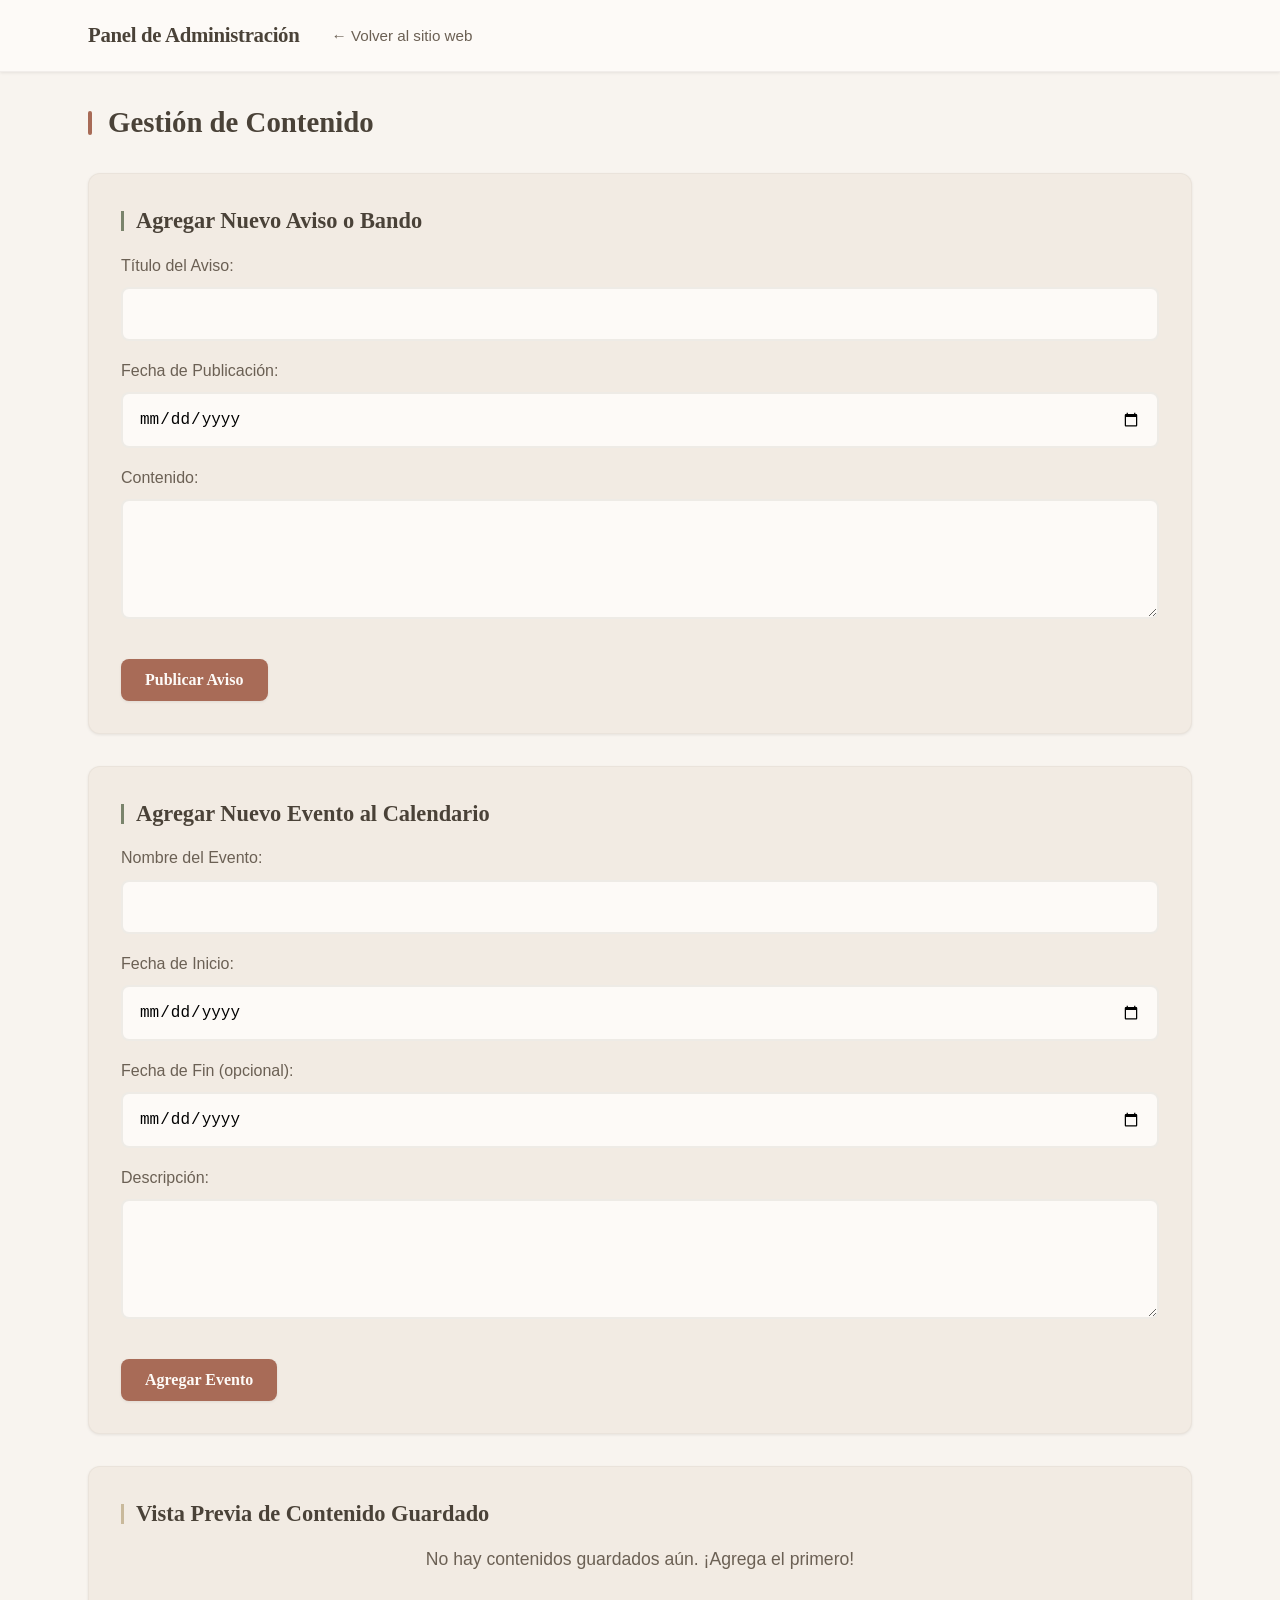
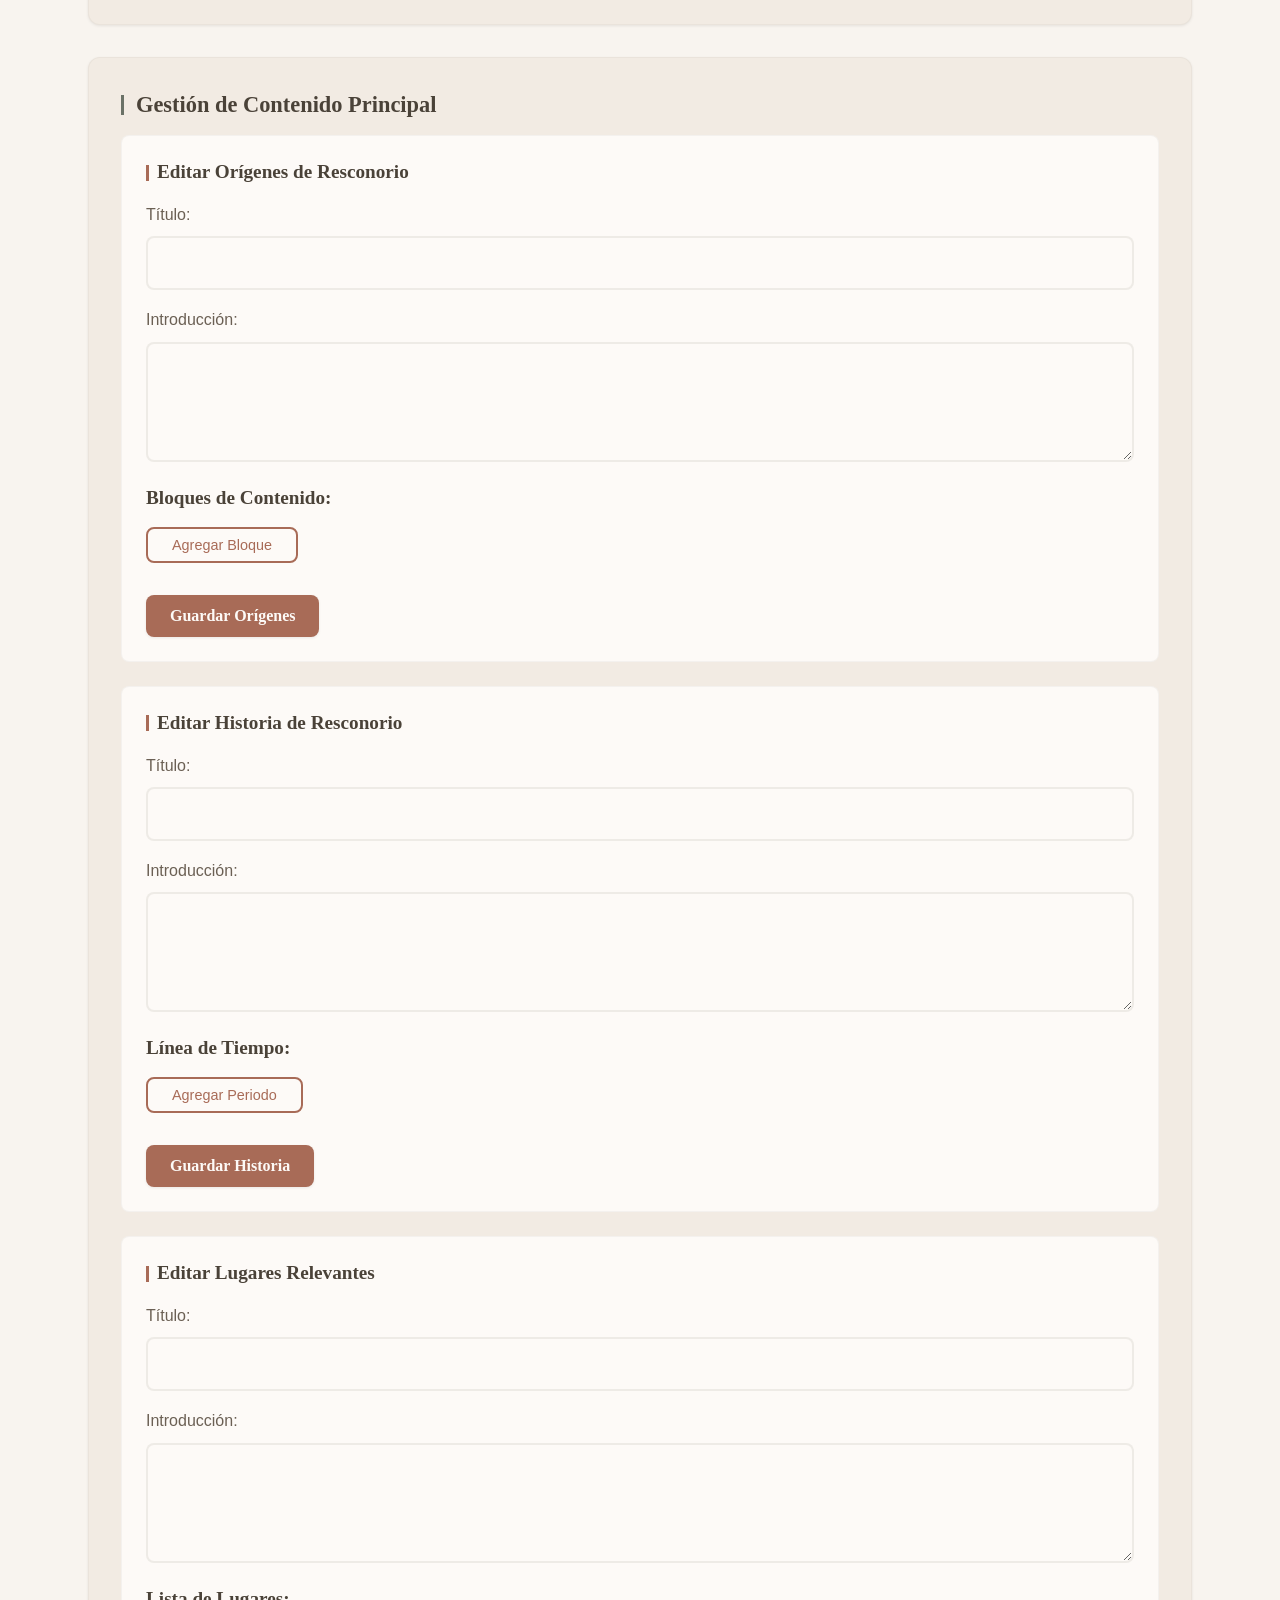
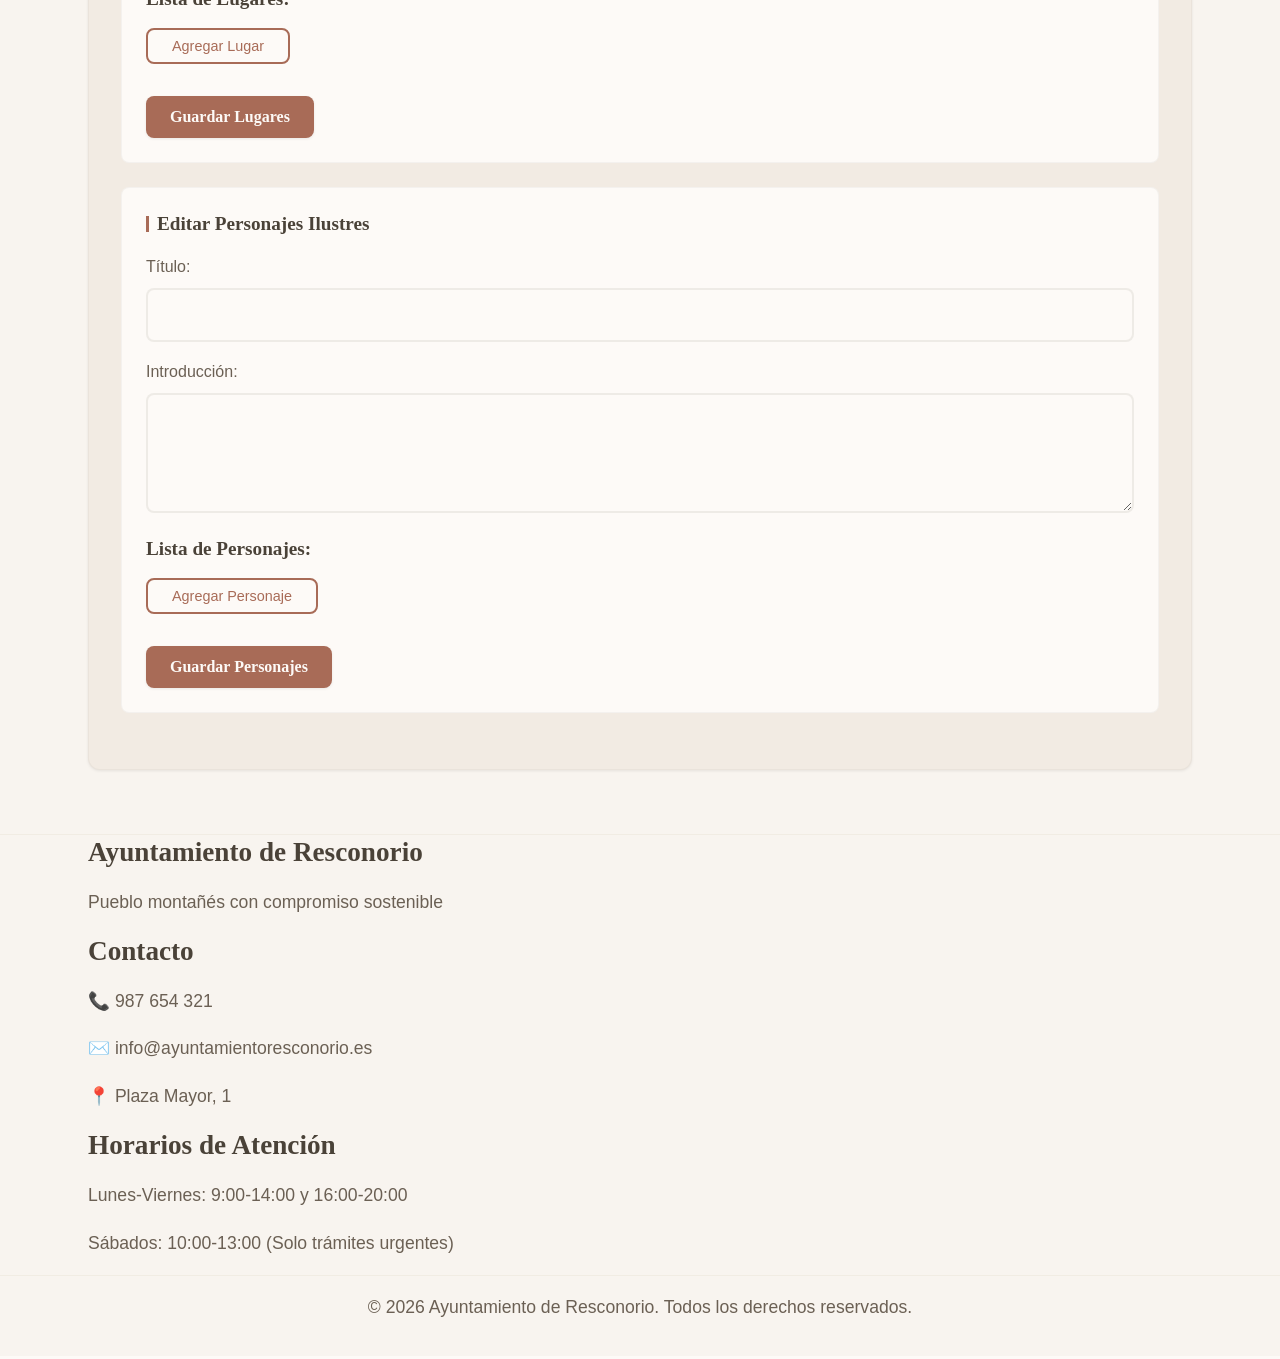
==== commit e0149111: "Fix: Make logo clickable to return to homepage on all pages" ====
--- a/admin.html
+++ b/admin.html
@@ -11,7 +11,9 @@
     <header class="site-header">
         <div class="container header-inner">
             <div class="logo">
-                <h1>Panel de Administración</h1>
+                <a href="index.html">
+                    <h1>Panel de Administración</h1>
+                </a>
             </div>
             <button class="nav-toggle" aria-label="Abrir menú de navegación" aria-controls="main-nav" aria-expanded="false">
                 <span></span>
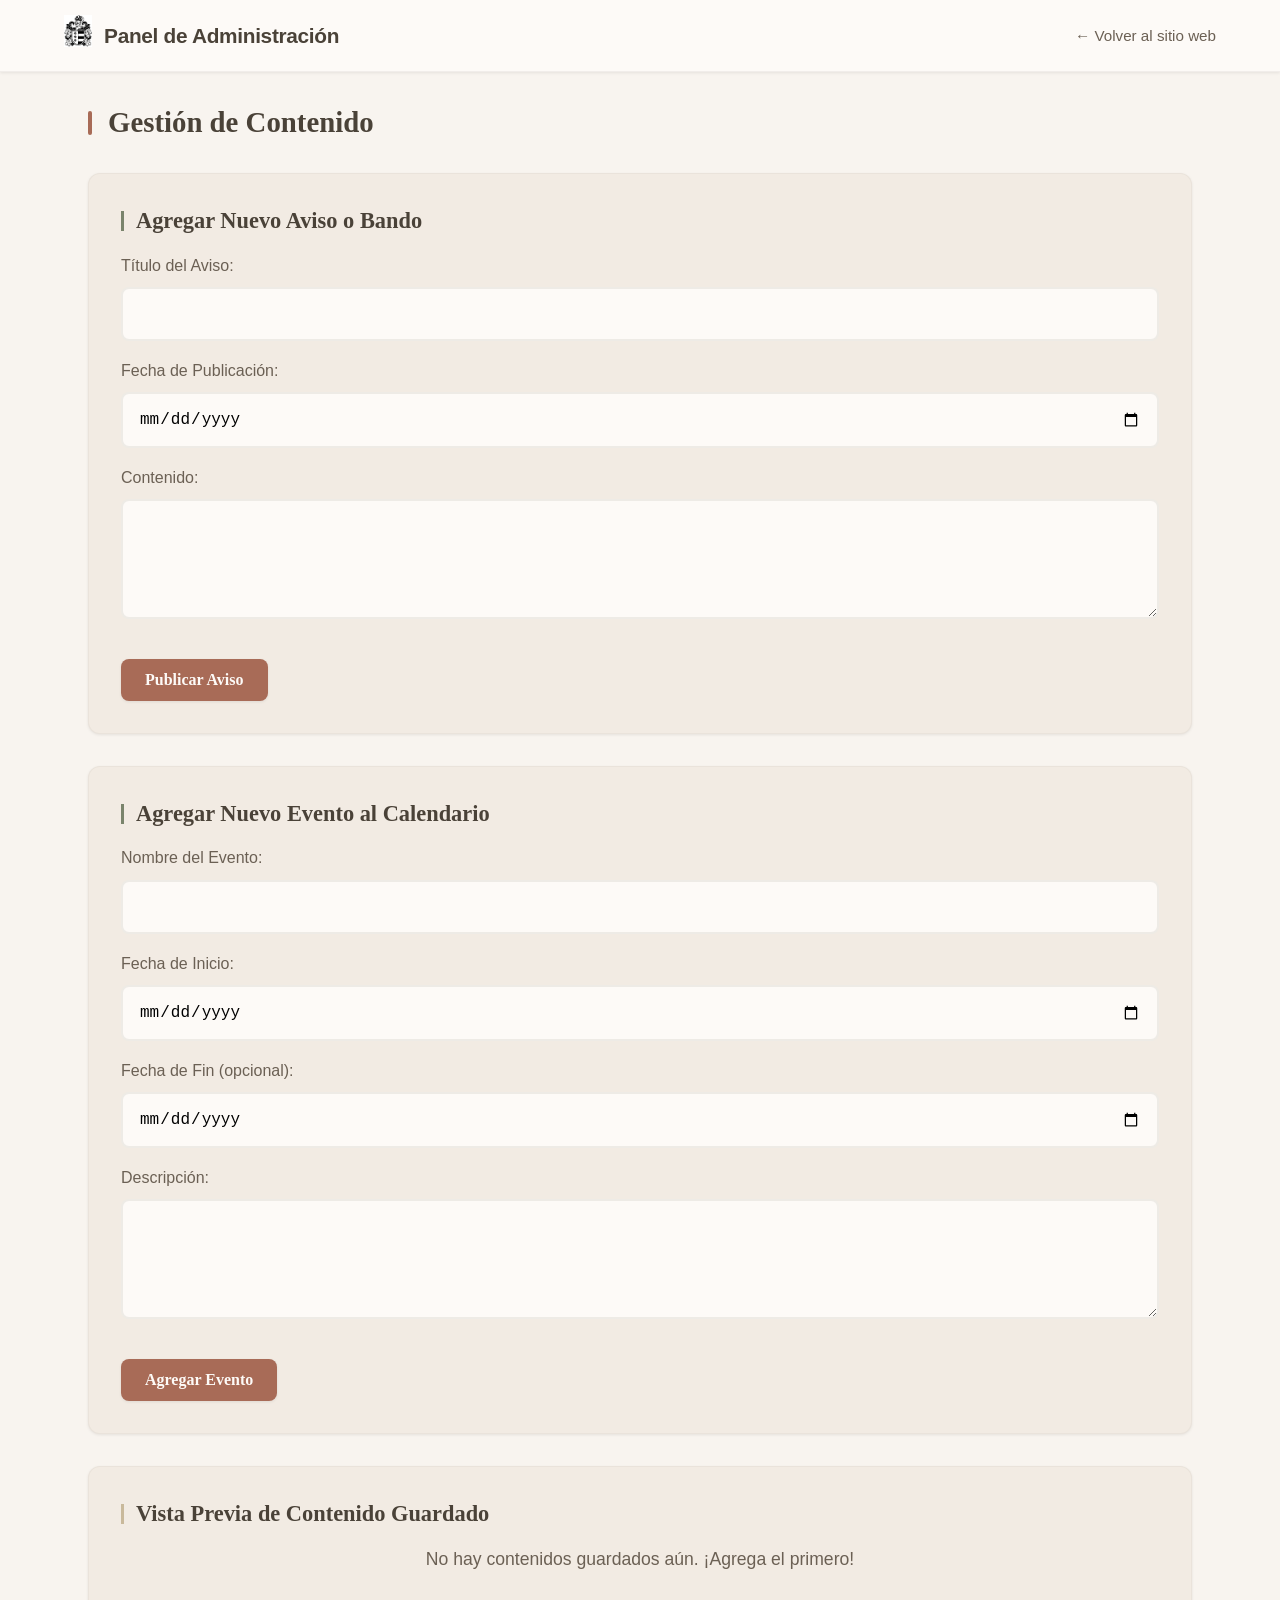
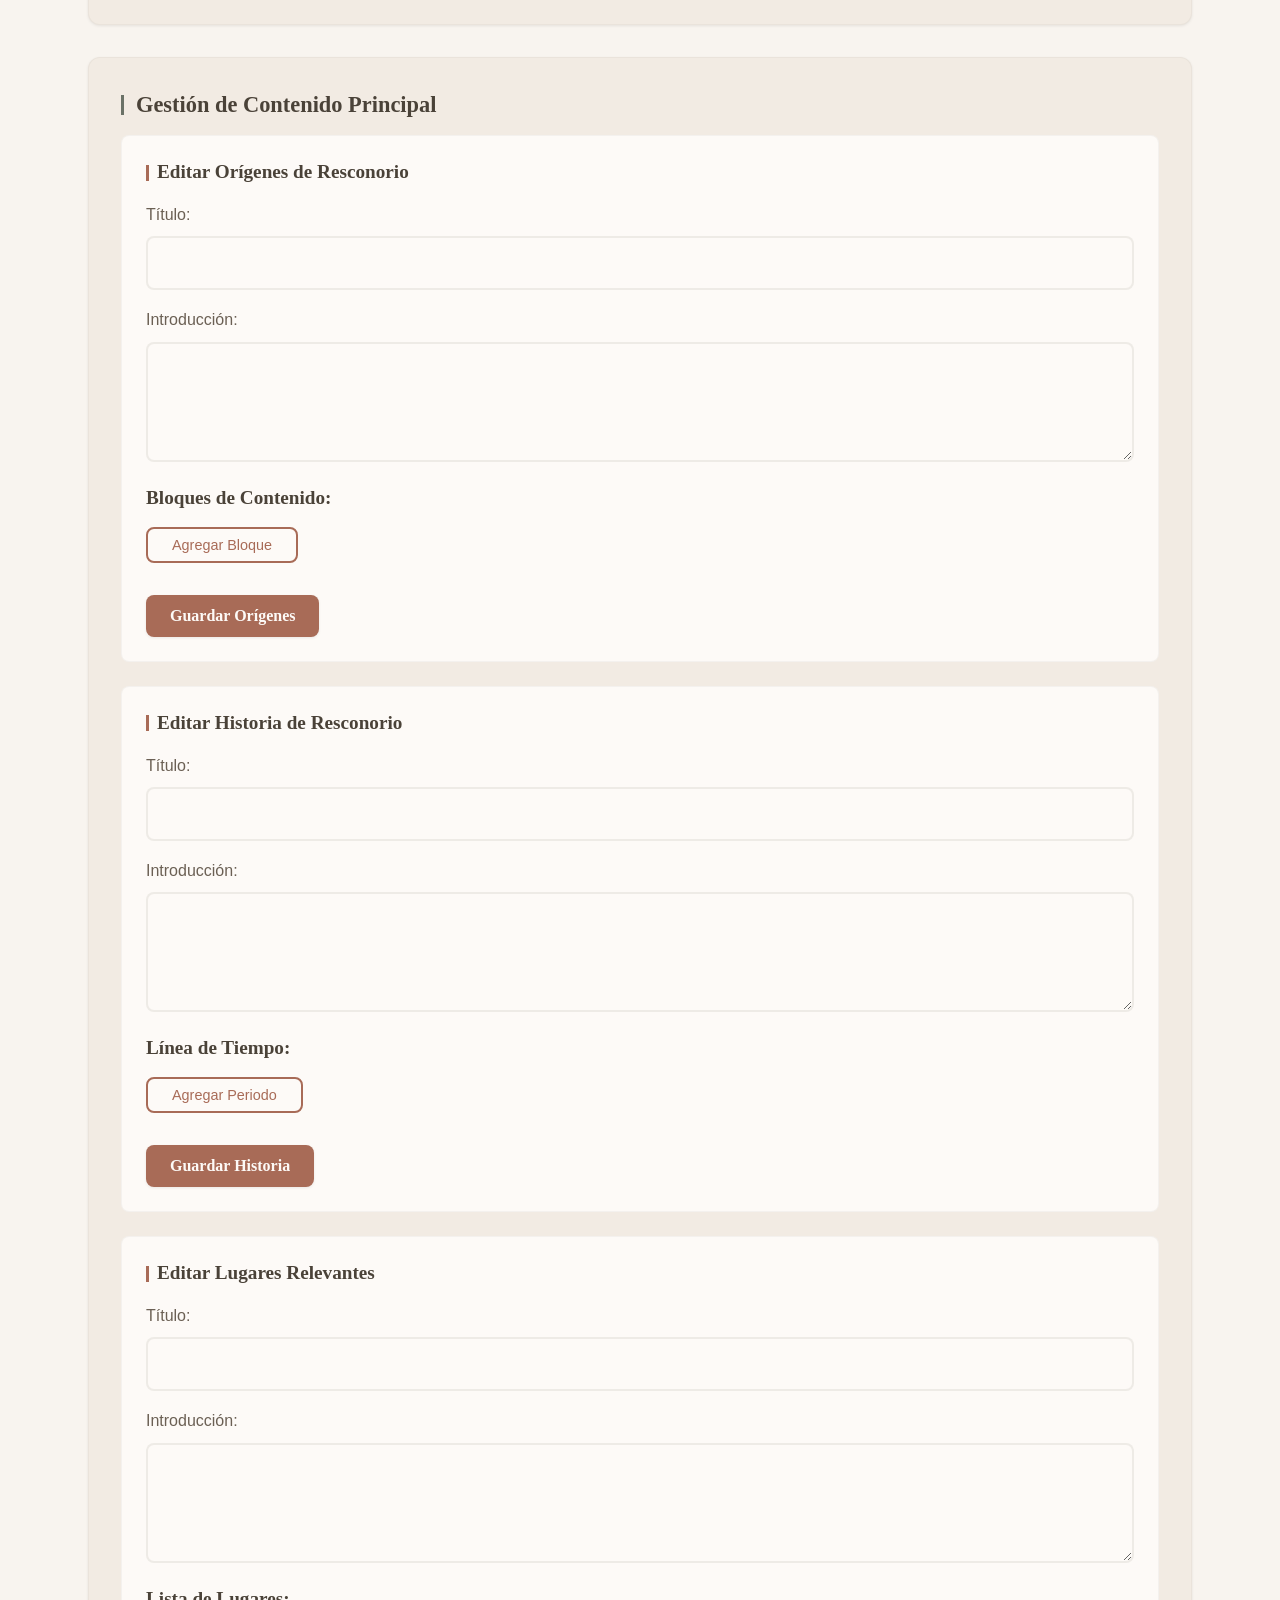
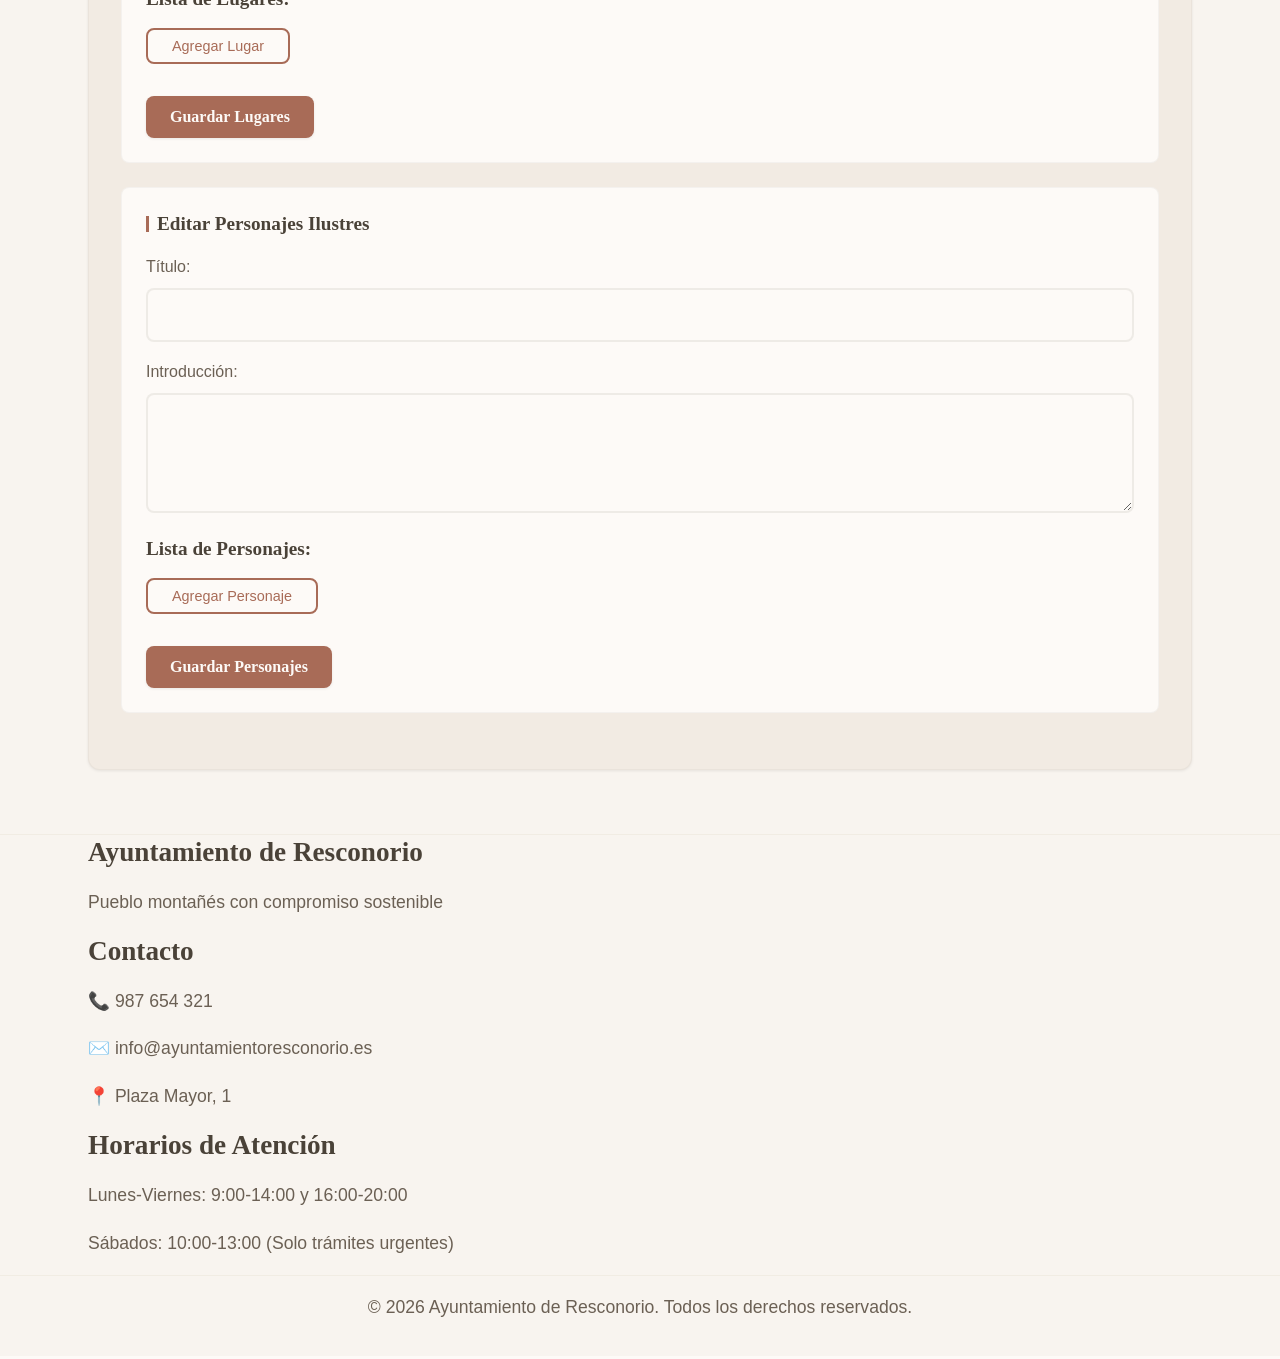
==== commit 79201b4c: "Fix: Restructure logo to have image and text side by side, fix header layout with space-between, upd" ====
--- a/admin.html
+++ b/admin.html
@@ -11,9 +11,10 @@
     <header class="site-header">
         <div class="container header-inner">
             <div class="logo">
-                <a href="index.html">
-                    <h1>Panel de Administración</h1>
+                <a href="index.html" class="logo-link">
+                    <img src="images/icon.png" alt="Icono de Resconorio" class="logo-img">
                 </a>
+                <span class="logo-text">Panel de Administración</span>
             </div>
             <button class="nav-toggle" aria-label="Abrir menú de navegación" aria-controls="main-nav" aria-expanded="false">
                 <span></span>
--- a/style.css
+++ b/style.css
@@ -555,22 +555,32 @@
 
 .header-inner {
   display: flex;
-  justify-content: flex-start;
+  justify-content: space-between;
   align-items: center;
   height: 100%;
   width: 100%;
   max-width: var(--max-width);
   margin: 0 auto;
   padding: 0 var(--space-lg);
-  gap: var(--space-xl);
 }
 
 .logo {
   display: flex;
-  flex-direction: column;
-  align-items: flex-start;
-  gap: var(--space-xxs);
-  padding-left: var(--space-lg);
+  flex-direction: row;
+  align-items: center;
+  gap: var(--space-sm);
+}
+.logo-img {
+  height: 32px;
+  width: auto;
+}
+.logo-text {
+  font-size: 1.3rem;
+  font-weight: 600;
+  color: var(--text-primary);
+  margin: 0;
+  white-space: nowrap;
+  letter-spacing: -0.3px;
 }
 
 .logo h1 {
@@ -658,7 +668,7 @@
   align-items: center;
   /* Imagen de fondo - usando ruta correcta */
   background-image:
-    url('/images/R.jpg');
+    url('images/R.jpg');
   background-size: cover;
   background-position: center;
   /* Color de overlay para mejorar legibilidad manteniendo calidez */
@@ -679,18 +689,6 @@
   width: 100%;
 }
 
-/* Overlay adicional para mejorar legibilidad si es necesario */
-.hero::before {
-  content: '';
-  position: absolute;
-  top: 0;
-  left: 0;
-  width: 100%;
-  height: 100%;
-  background: radial-gradient(circle at center, transparent 0%, rgba(242, 235, 227, 0.4) 70%);
-  pointer-events: none;
-  z-index: 1;
-}
 
 .hero::before {
   content: '';
